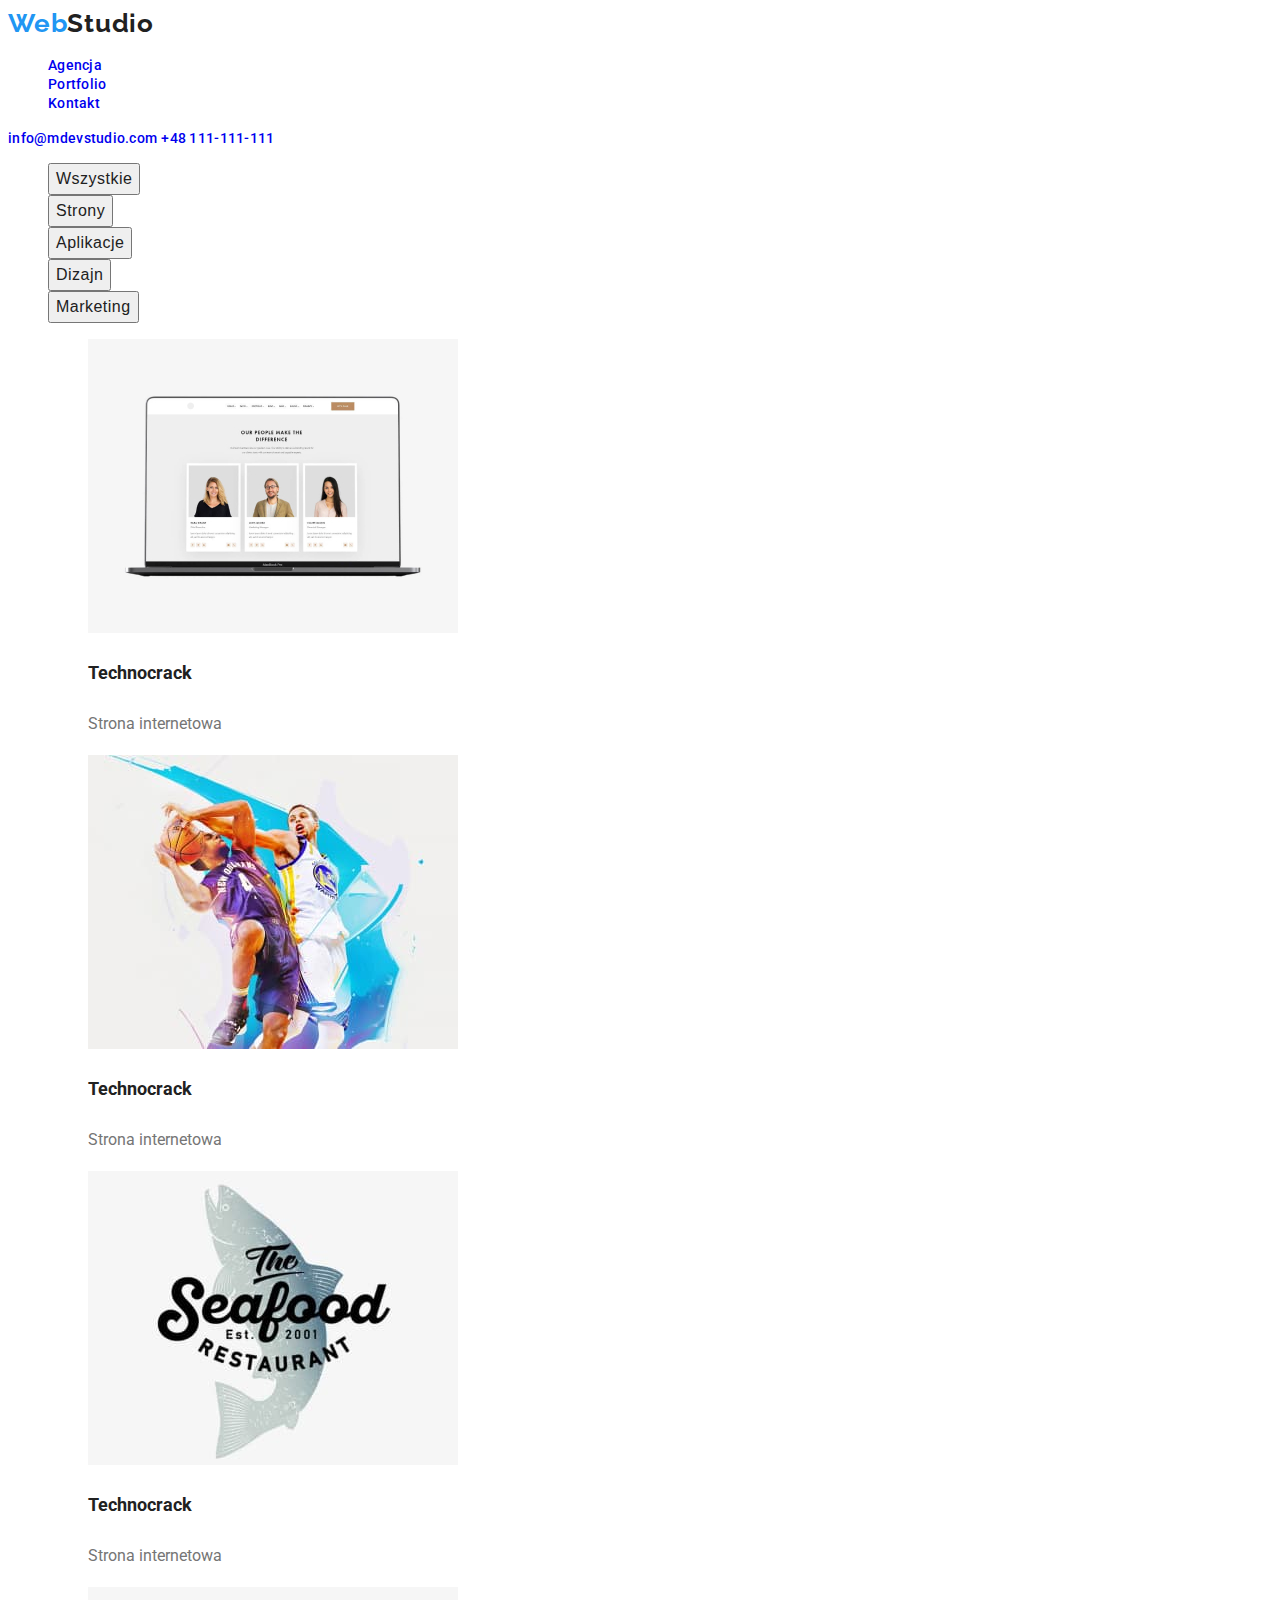
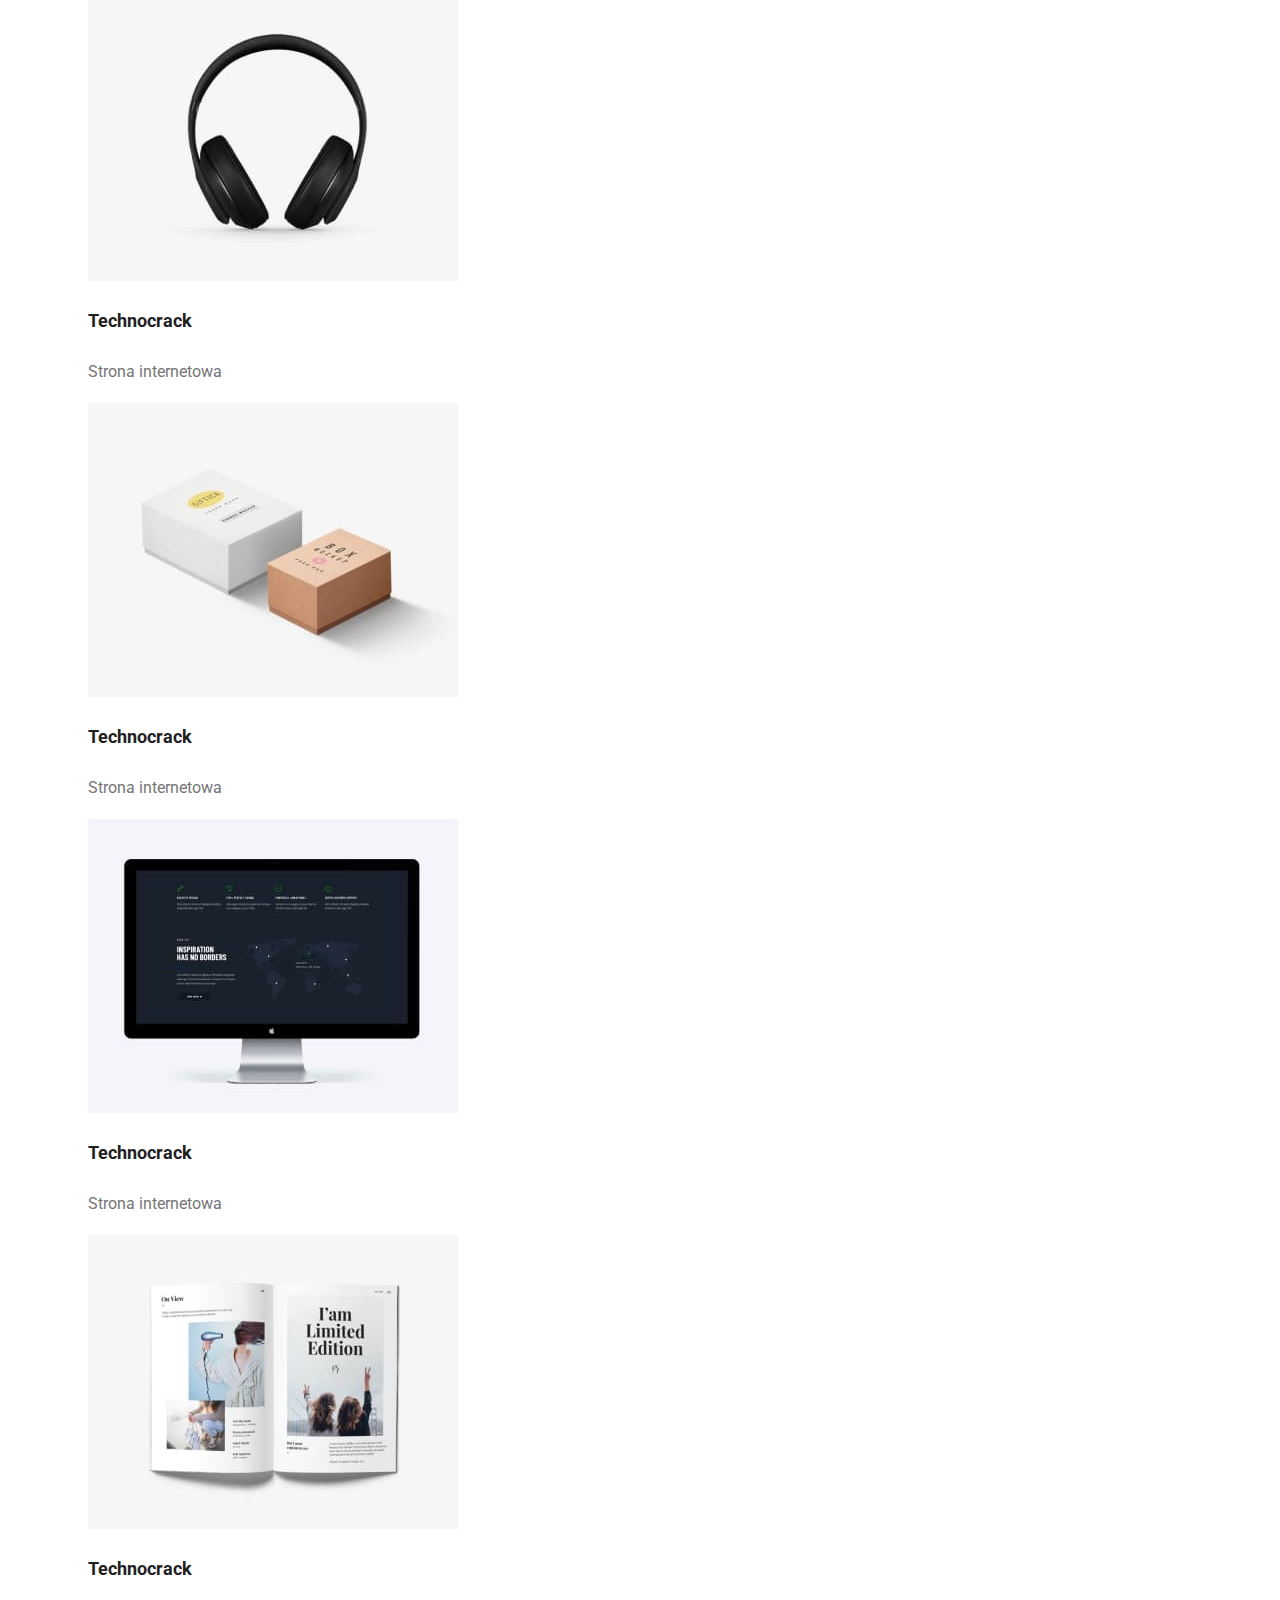
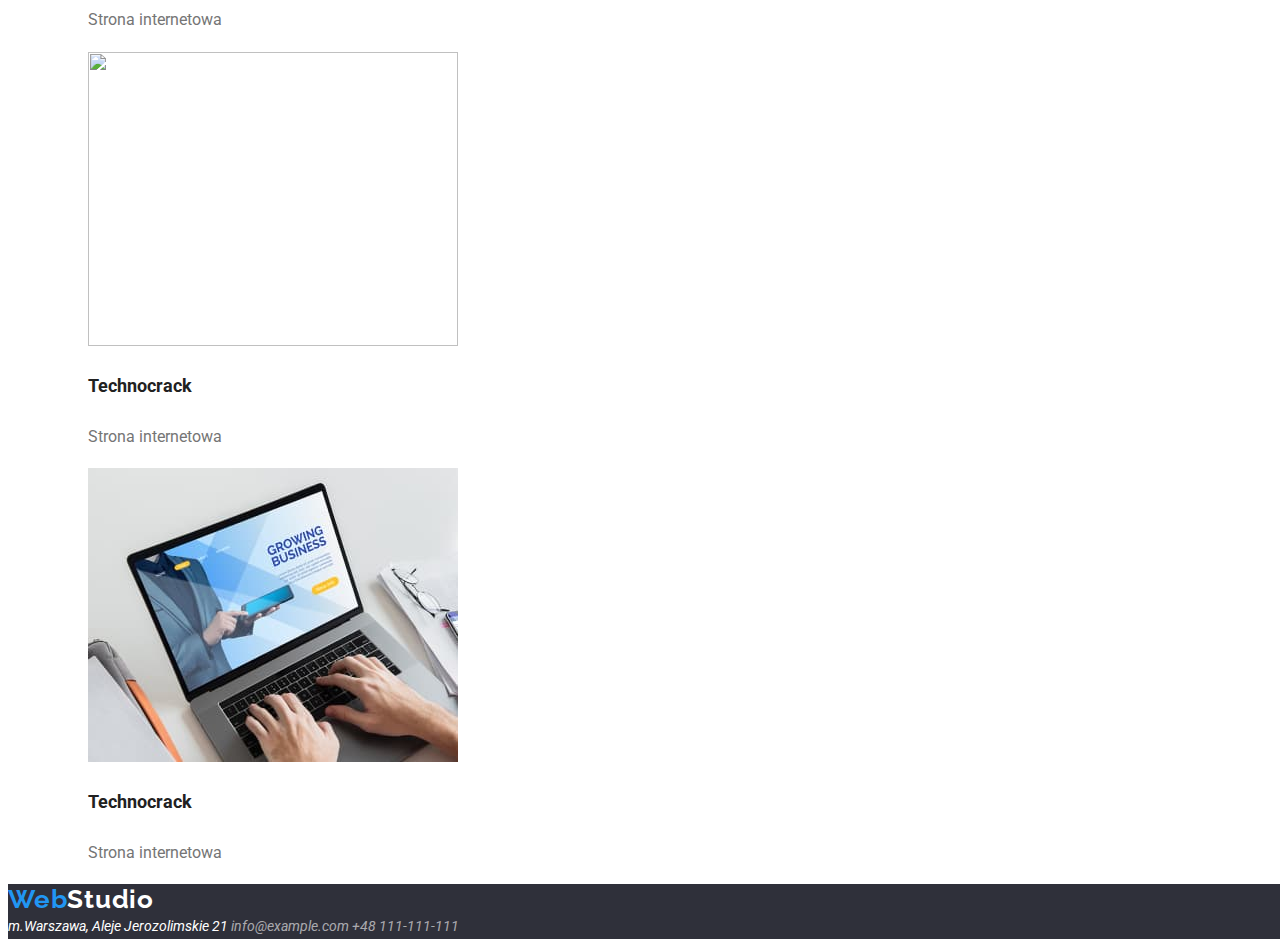
==== portfolio.html @ a4c5a785 "praca domowa #2" ====
<!DOCTYPE html>
<html lang="pl">
  <head>
    <meta charset="utf-8" />
    <link rel="stylesheet" href="./css/style.css" />
    <link rel="preconnect" href="https://fonts.googleapis.com">
    <link rel="preconnect" href="https://fonts.gstatic.com" crossorigin>
    <link href="https://fonts.googleapis.com/css2?family=Raleway:wght@700&family=Roboto:wght@400;500;700;900&display=swap" rel="stylesheet"> 
    <title>WebStudio</title>
  </head>

  <body>
    <header class="header">
        <nav class="navigation">
            <a class="logo" href="/logo">Web<span class="span-logo">Studio</span></a>
                  <ul class="nav-list">
                      <li class="nav-list-item">
                        <a class="nav-list-link" href="./index.html">Agencja</a></li>
                      <li class="nav-list-item">
                        <a class="nav-list-link" href="./portfolio.html">Portfolio</a></li>
                      <li class="nav-list-item">
                        <a class="nav-list-link" href="/contact">Kontakt</a></li>
                  </ul>
              </nav>
              <a class="nav-address" href="mailto:info@devstudio.com">info@mdevstudio.com</a>
              <a class="nav-address" href="tel:+48111111111">+48 111-111-111</a>
      </header>

    <main class="main">
          <ul class="button-list">
              <li>
                  <button class="button" type="button">Wszystkie</button>
              </li>
              <li>
                  <button class="button" type="button">Strony</button>
              </li>
              <li>
                  <button class="button" type="button">Aplikacje</button>
              </li>
              <li>
                <button class="button" type="button">Dizajn</button>
             </li>
             <li>
                <button class="button" type="button">Marketing</button>
             </li>
          </ul>

          <ul class="photo-list">
            <li class="photo-list-item">
                <figure>
                <img src="./images/imgportfolio.jpg" width="370" height="294"/>
                    <figcaption>
                        <p class="overtitle">Technocrack</p>
                        <p class="tile">Strona internetowa</p>
                    </figcaption>
                </figure>
            </li>
            <li>
                <figure>
                <img src="./images/img1portfolio.jpg" width="370" height="294"/>
                    <figcaption>
                        <p class="overtitle">Technocrack</p>
                        <p class="tile">Strona internetowa</p>
                    </figcaption>
                </figure>
            </li>
            <li>
                <figure>
                    <img src="./images/img2portfolio.jpg" width="370" height="294"/>
                    <figcaption>
                        <p class="overtitle">Technocrack</p>
                        <p class="tile">Strona internetowa</p>
                    </figcaption>
                </figure>
            </li>
            <li>
                <figure>
                    <img src="./images/img3portfolio.jpg" width="370" height="294"/>
                    <figcaption>
                        <p class="overtitle">Technocrack</p>
                        <p class="tile">Strona internetowa</p>
                    </figcaption>
                </figure>
            </li>
            <li>
                <figure>
                    <img src="./images/img4portfolio.jpg" width="370" height="294"/>
                    <figcaption>
                        <p class="overtitle">Technocrack</p>
                        <p class="tile">Strona internetowa</p>
                    </figcaption>
                </figure>
            </li>
            <li>
                <figure>
                    <img src="./images/img5portfolio.jpg" width="370" height="294"/>
                    <figcaption>
                        <p class="overtitle">Technocrack</p>
                        <p class="tile">Strona internetowa</p>
                    </figcaption>
                </figure>
            </li>
            <li>
                <figure>
                    <img src="./images/img6portfolio.jpg" width="370" height="294"/>
                    <figcaption>
                        <p class="overtitle">Technocrack</p>
                        <p class="tile">Strona internetowa</p>
                    </figcaption>
                </figure>
            </li>
            <li>
                <figure>
                    <img src="./images/img7portfolio.jpg" width="370" height="294"/>
                    <figcaption>
                        <p class="overtitle">Technocrack</p>
                        <p class="tile">Strona internetowa</p>
                    </figcaption>
                </figure>
            </li>
            <li>
                <figure>
                    <img src="./images/img8portfolio.jpg" width="370" height="294"/>
                    <figcaption>
                        <p class="overtitle">Technocrack</p>
                        <p class="tile">Strona internetowa</p>
                    </figcaption>
                </figure>
            </li>
        </ul>
    </main>

    <footer class="footer">
        <a class="logo" href="/logo">Web<span class="footer-logo">Studio</span></a>
        <address class="address">
            m.Warszawa, Aleje Jerozolimskie 21
            <a class="foot-link" href="mailto:info@example.com">info@example.com</a>
            <a class="foot-link" href="tel:+48111111111">+48 111-111-111</a>
        </address>
    </footer>
  </body>
</html>
---- css/style.css ----
:root {
    --main-font: 'Roboto', sans-serif;
    --secondary-font: 'Raleway', sans-serif;
    --main-color: #757575;
    --secondary-color: #2196f3;
}
body {
    font-family: var(--main-font);
    color: var(--main-color)
}

/*==== COMPONENTS ====*/
.button:hover, .button:focus, .main-button:hover, .main-button:focus {
    background-color: var(--secondary-color);
    color: white;
    cursor: pointer;
}

.span-logo {
    color: #212121;
}

.footer-logo {
    color: #fff;
}
/*==== HEADER ====*/

.logo {
    font-family: var(--secondary-font);
    font-size: 26px;
    line-height: 1.192;
    font-weight: 700;
    letter-spacing: 0.03em;
    text-decoration: none;
    color: var(--secondary-color);
}

.nav-list-link, .nav-address {
    font-weight: 500;
    font-size: 14px;
    line-height: 1.142;
    letter-spacing: 0.02em;
    text-decoration: none;
}

.nav-list-link:hover, .nav-list-link:focus, .nav-address:hover,
.nav-address:focus {
    color: var(--secondary-color);
}

.nav-addres {
    font-style: normal;
}

.button {
   
    font-weight: 500;
    font-size: 16px;
    line-height: 1.625;
    letter-spacing: 0.03em;
    color: #212121;
}

/*==== MAIN ====*/

.main-button {
    color: white;
    background-color: var(--secondary-color);
    width: 200px;
    height: 50px;
}


.main-header {
    font-weight: 900;
    font-size: 44px;
    line-height: 1.363;
    letter-spacing: 0.06em;
    text-transform: uppercase;
    /* color: #FFFFFF; */
}

.heading {
    color: #212121;
    text-transform: uppercase;
    font-weight: 700;
    font-size: 14px;
    line-height: 1.142;
    letter-spacing: 0.03em;
}

.section-header {
    color: #212121;
    font-weight: 700;
    font-size: 36px;
    line-height: 1.142;
    letter-spacing: 0.03em;
}


.lorem-list, .works-list, .team-list, .button-list, .nav-list, .photo-list {
    list-style-type: none;
}

.name {
    font-weight: 500;
    font-size: 16px;
    line-height: 118%;
    letter-spacing: 0.48px;
    color: #212121;
}

.overtitle {
    color: #212121;
    font-weight: 700;
    font-size: 18px;
    line-height: 200%;
}

.tile {
    font-size: 16px;
    line-height: 188%;
}

.footer {
    width: 1600px;
    height: 252;
    background-color: #2f303a;
}

.address, .foot-link {
    font-size: 14px;
    line-height: 1.714;
    color: #ffffff;
}

.foot-link {
    text-decoration: none;
    color: rgba(255, 255, 255, 0.6);
}

.foot-link:hover, .foot-link:focus {
    color: var(--secondary-color);
}
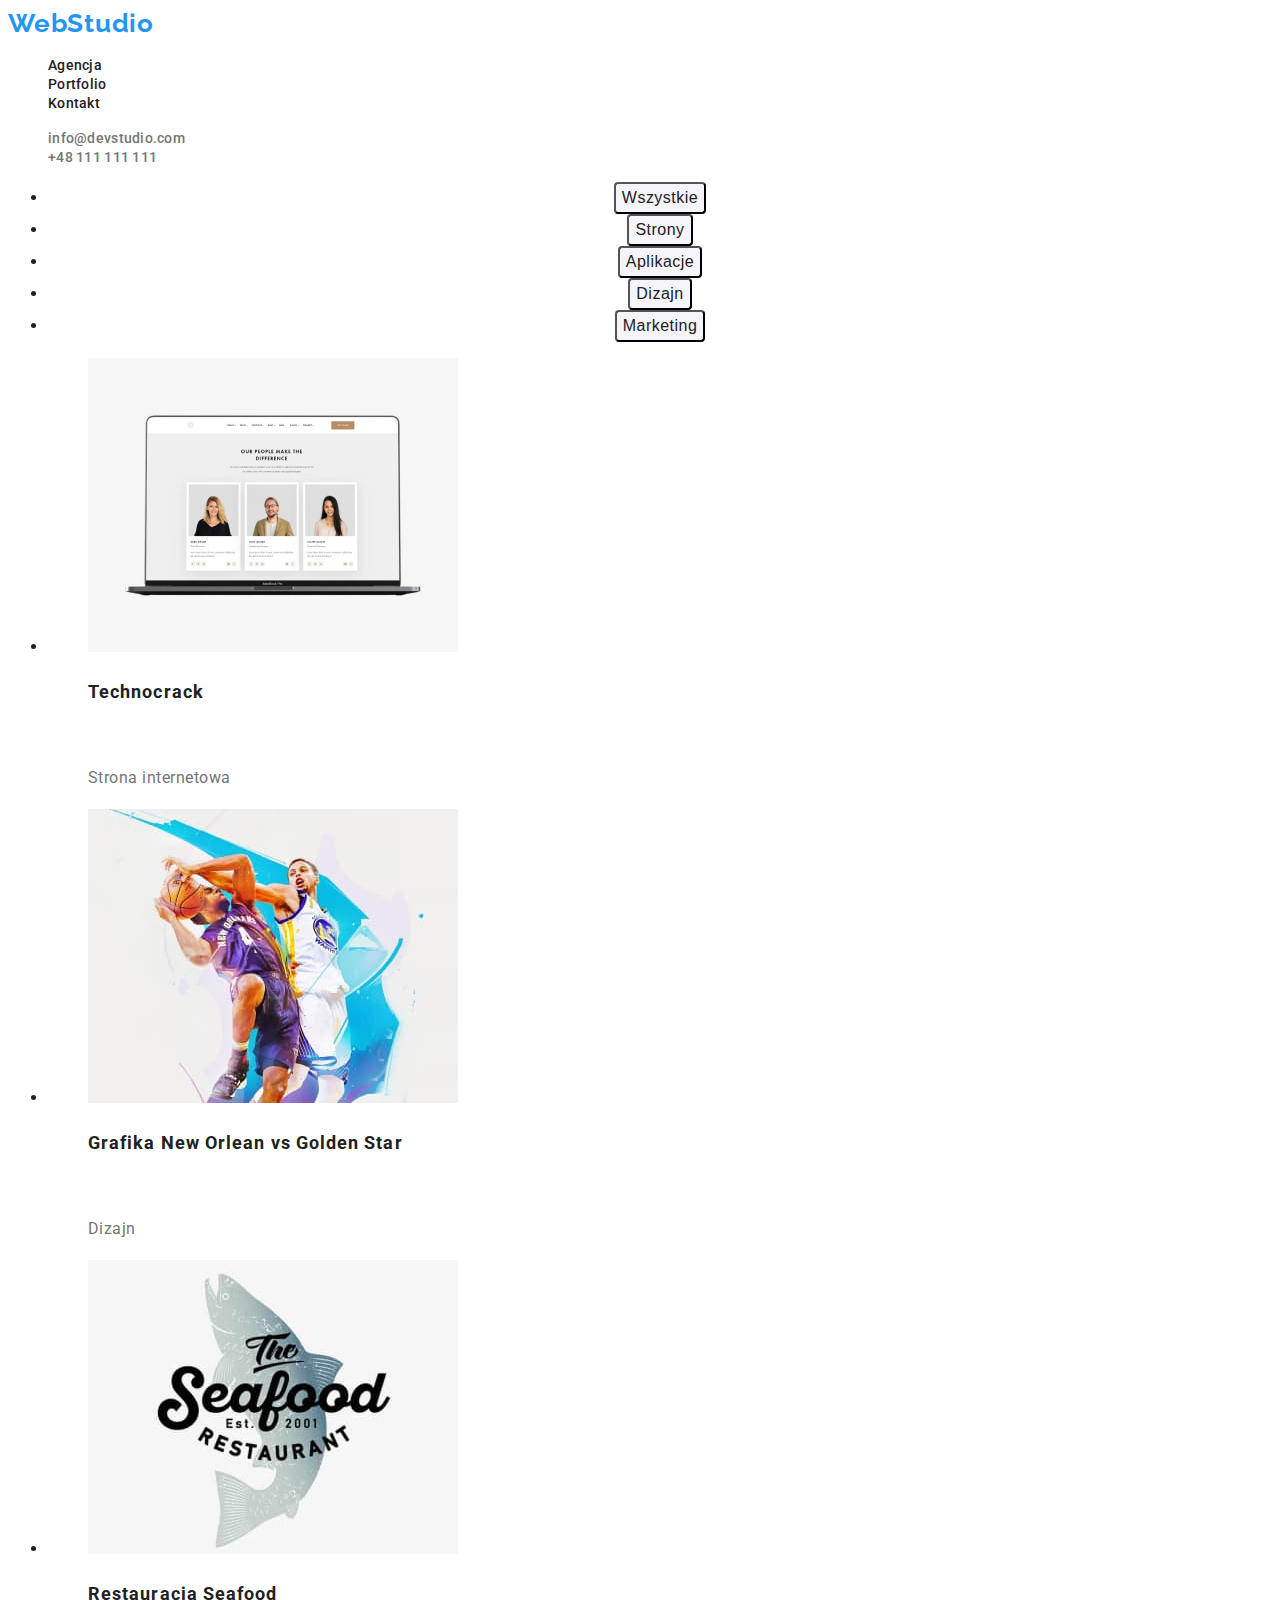
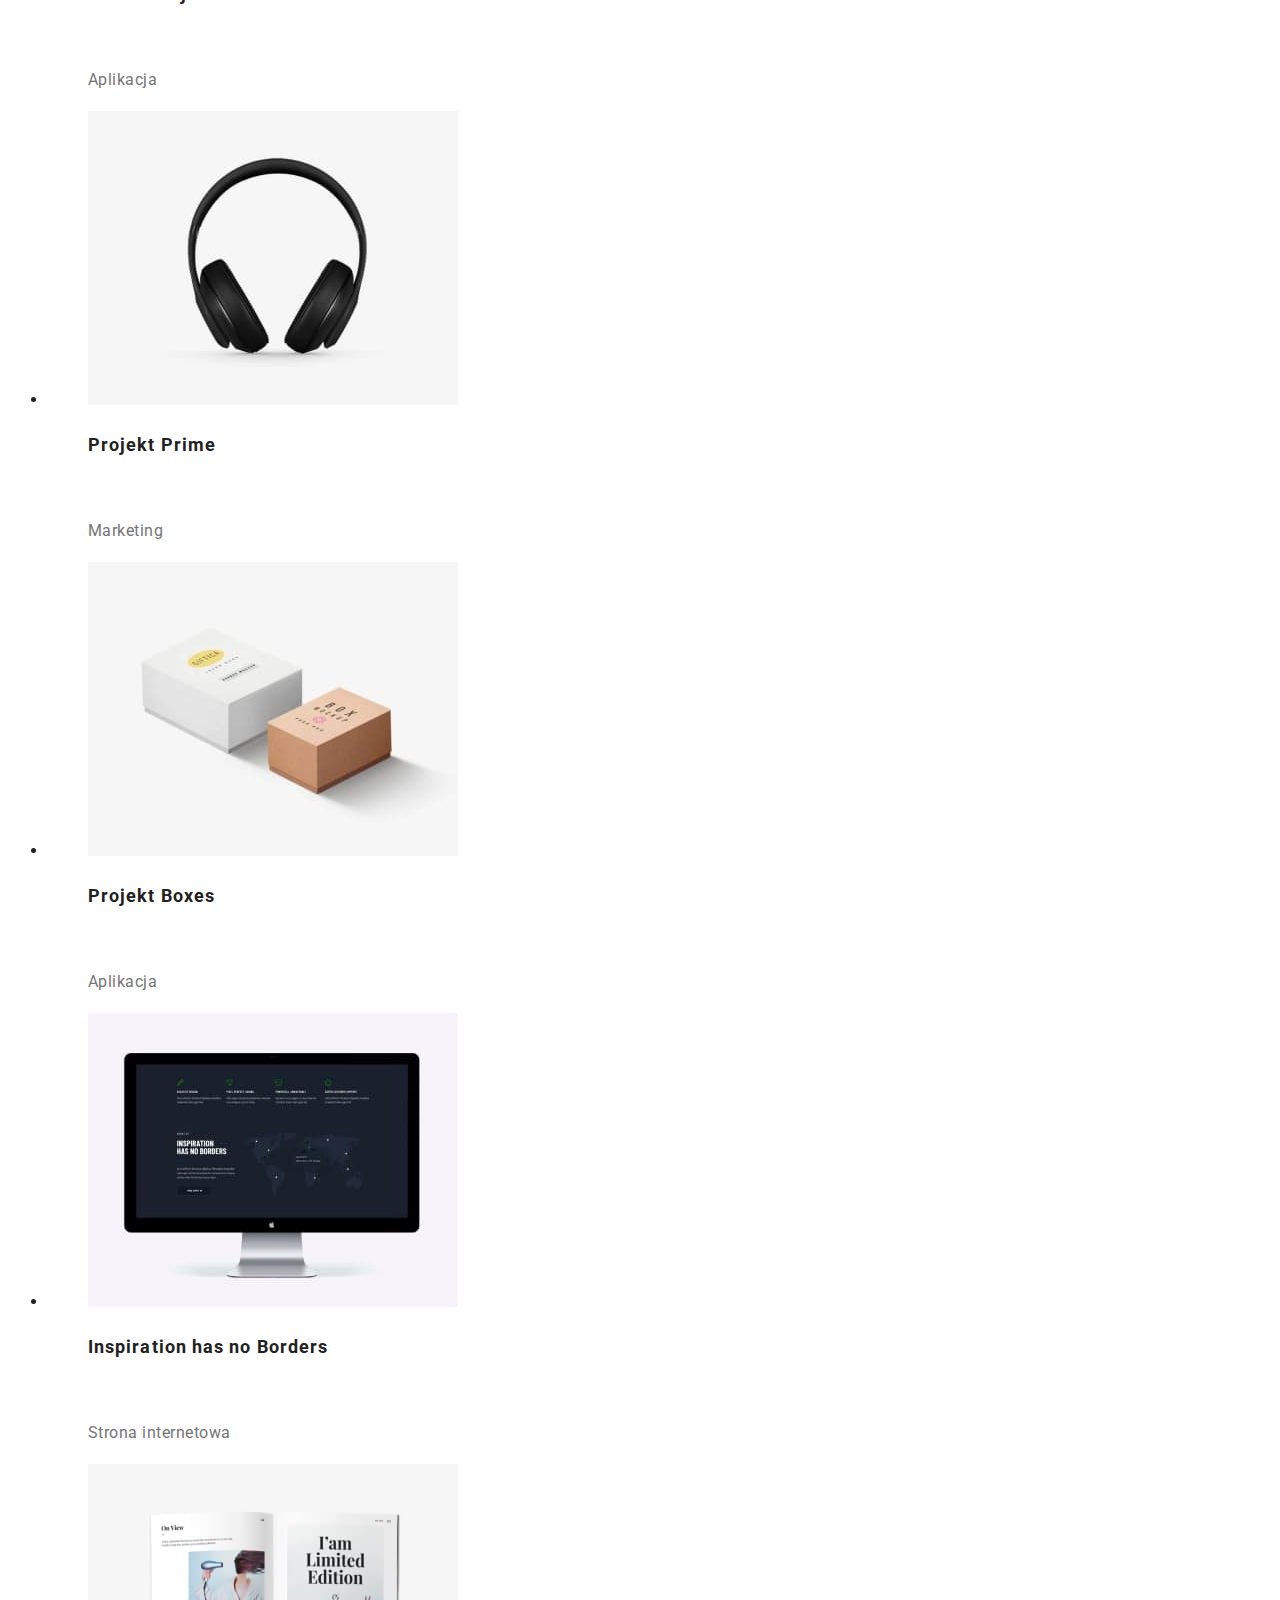
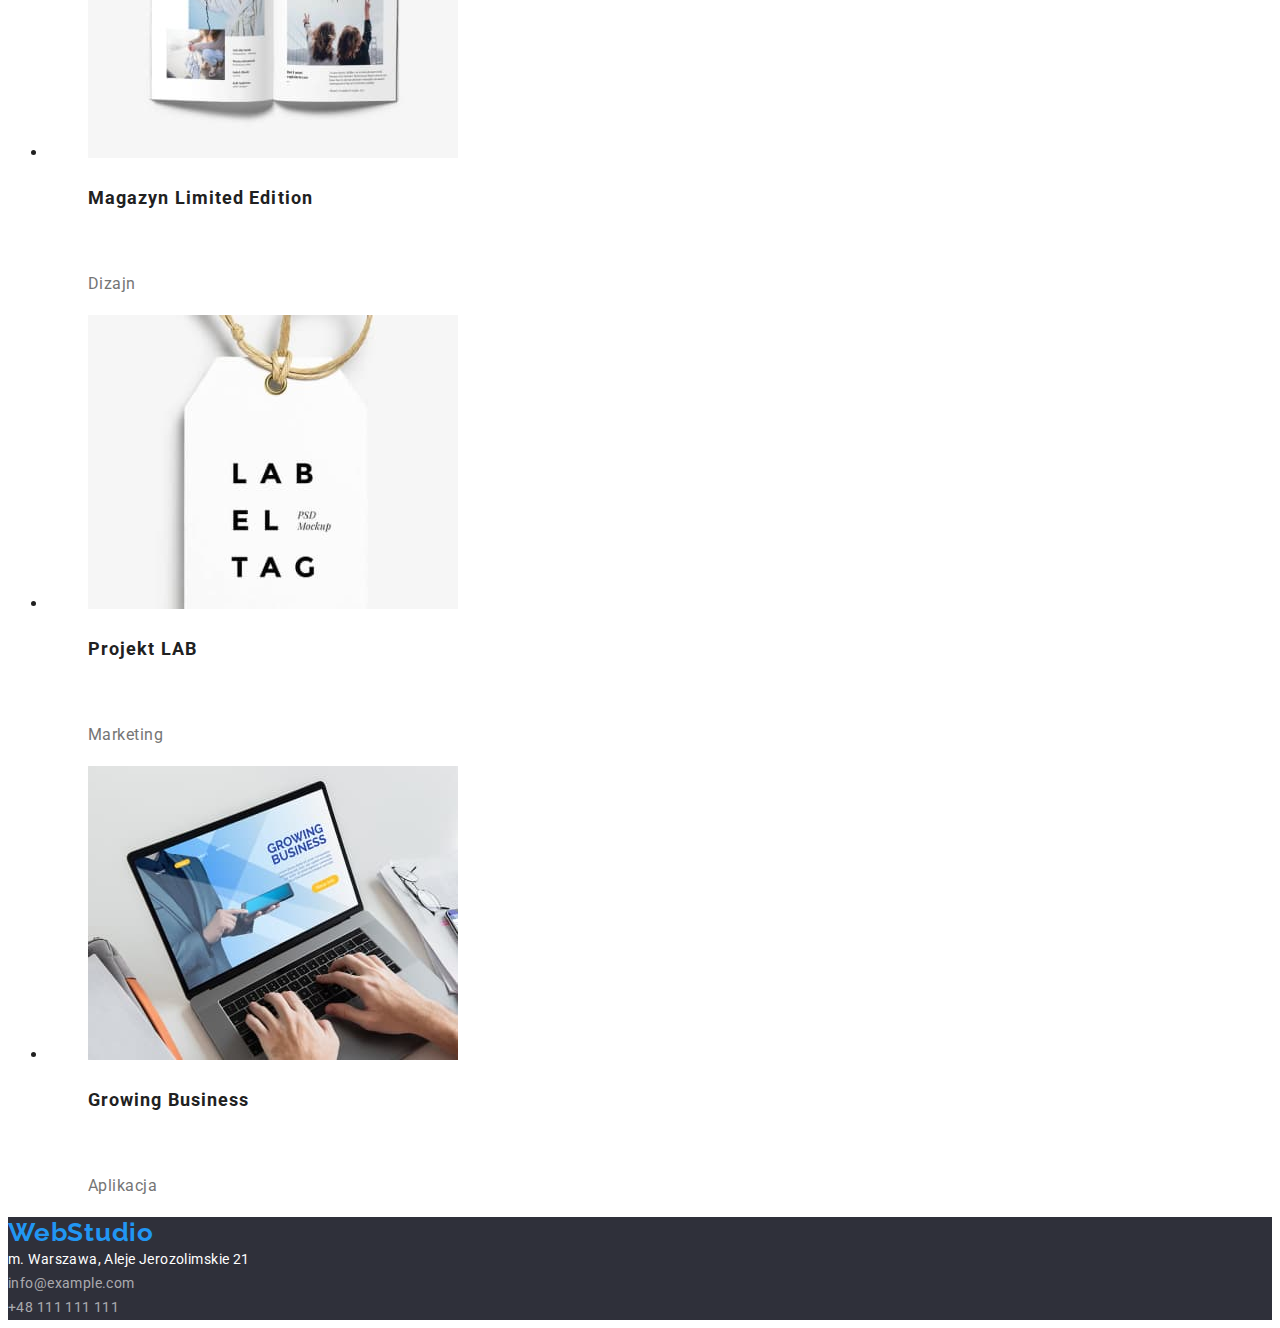
==== commit 94a06c76: "korekta" ====
--- a/portfolio.html
+++ b/portfolio.html
@@ -1,141 +1,141 @@
 <!DOCTYPE html>
-<html lang="pl">
+<html lang="en">
   <head>
-    <meta charset="utf-8" />
-    <link rel="stylesheet" href="./css/style.css" />
+    <meta charset="UTF-8" />
+    <meta name="description" content="Portfolio"/>
+    <link rel="stylesheet" href="./css/style.css"/>
     <link rel="preconnect" href="https://fonts.googleapis.com">
     <link rel="preconnect" href="https://fonts.gstatic.com" crossorigin>
-    <link href="https://fonts.googleapis.com/css2?family=Raleway:wght@700&family=Roboto:wght@400;500;700;900&display=swap" rel="stylesheet"> 
+    <link href="https://fonts.googleapis.com/css2?family=Raleway:wght@700&family=Roboto:wght@400;500;700;900&display=swap"
+          rel="stylesheet">
     <title>WebStudio</title>
   </head>
 
   <body>
     <header class="header">
+        <a class="logo" href="index.html">WebStudio</a>
         <nav class="navigation">
-            <a class="logo" href="/logo">Web<span class="span-logo">Studio</span></a>
-                  <ul class="nav-list">
-                      <li class="nav-list-item">
-                        <a class="nav-list-link" href="./index.html">Agencja</a></li>
-                      <li class="nav-list-item">
-                        <a class="nav-list-link" href="./portfolio.html">Portfolio</a></li>
-                      <li class="nav-list-item">
-                        <a class="nav-list-link" href="/contact">Kontakt</a></li>
-                  </ul>
-              </nav>
-              <a class="nav-address" href="mailto:info@devstudio.com">info@mdevstudio.com</a>
-              <a class="nav-address" href="tel:+48111111111">+48 111-111-111</a>
-      </header>
+            <ul class="navigation-list">
+                <li class="navigation-list-item"><a class="navigation-list-link" href="#">Agencja</a></li>
+                <li class="navigation-list-item"><a class="navigation-list-link" href="./portfolio.html">Portfolio</a></li>
+                <li class="navigation-list-item"><a class="navigation-list-link" href="#">Kontakt</a></li>
+            </ul>
+        </nav>
 
-    <main class="main">
-          <ul class="button-list">
-              <li>
-                  <button class="button" type="button">Wszystkie</button>
-              </li>
-              <li>
-                  <button class="button" type="button">Strony</button>
-              </li>
-              <li>
-                  <button class="button" type="button">Aplikacje</button>
-              </li>
-              <li>
-                <button class="button" type="button">Dizajn</button>
-             </li>
-             <li>
-                <button class="button" type="button">Marketing</button>
-             </li>
-          </ul>
+        <ul class="address-list">
+            <li><a class="address-list-link" href="mailto:info@devstudio.com">info@devstudio.com</a></li>
+            <li><a class="address-list-link" href="tel:+48111111111">+48 111 111 111</a></li>
+        </ul>
+    </header>
 
-          <ul class="photo-list">
-            <li class="photo-list-item">
-                <figure>
-                <img src="./images/imgportfolio.jpg" width="370" height="294"/>
-                    <figcaption>
-                        <p class="overtitle">Technocrack</p>
-                        <p class="tile">Strona internetowa</p>
-                    </figcaption>
-                </figure>
-            </li>
-            <li>
-                <figure>
-                <img src="./images/img1portfolio.jpg" width="370" height="294"/>
-                    <figcaption>
-                        <p class="overtitle">Technocrack</p>
-                        <p class="tile">Strona internetowa</p>
-                    </figcaption>
-                </figure>
-            </li>
-            <li>
-                <figure>
-                    <img src="./images/img2portfolio.jpg" width="370" height="294"/>
-                    <figcaption>
-                        <p class="overtitle">Technocrack</p>
-                        <p class="tile">Strona internetowa</p>
-                    </figcaption>
-                </figure>
-            </li>
-            <li>
-                <figure>
-                    <img src="./images/img3portfolio.jpg" width="370" height="294"/>
-                    <figcaption>
-                        <p class="overtitle">Technocrack</p>
-                        <p class="tile">Strona internetowa</p>
-                    </figcaption>
-                </figure>
-            </li>
-            <li>
-                <figure>
-                    <img src="./images/img4portfolio.jpg" width="370" height="294"/>
-                    <figcaption>
-                        <p class="overtitle">Technocrack</p>
-                        <p class="tile">Strona internetowa</p>
-                    </figcaption>
-                </figure>
-            </li>
-            <li>
-                <figure>
-                    <img src="./images/img5portfolio.jpg" width="370" height="294"/>
-                    <figcaption>
-                        <p class="overtitle">Technocrack</p>
-                        <p class="tile">Strona internetowa</p>
-                    </figcaption>
-                </figure>
-            </li>
-            <li>
-                <figure>
-                    <img src="./images/img6portfolio.jpg" width="370" height="294"/>
-                    <figcaption>
-                        <p class="overtitle">Technocrack</p>
-                        <p class="tile">Strona internetowa</p>
-                    </figcaption>
-                </figure>
-            </li>
-            <li>
-                <figure>
-                    <img src="./images/img7portfolio.jpg" width="370" height="294"/>
-                    <figcaption>
-                        <p class="overtitle">Technocrack</p>
-                        <p class="tile">Strona internetowa</p>
-                    </figcaption>
-                </figure>
-            </li>
-            <li>
-                <figure>
-                    <img src="./images/img8portfolio.jpg" width="370" height="294"/>
-                    <figcaption>
-                        <p class="overtitle">Technocrack</p>
-                        <p class="tile">Strona internetowa</p>
-                    </figcaption>
-                </figure>
-            </li>
-        </ul>
+    <main>
+      <ul class="menu">
+        <li class="menu-item"><button class="menu-button" type="button">Wszystkie</button></li>
+        <li class="menu-item"><button class="menu-button" type="button">Strony</button></li>
+        <li class="menu-item"><button class="menu-button" type="button">Aplikacje</button></li>
+        <li class="menu-item"><button class="menu-button" type="button">Dizajn</button></li>
+        <li class="menu-item"><button class="menu-button" type="button">Marketing</button></li>
+      </ul>
+       
+      <ul class="portfolio">
+        <li>
+          <figure>
+            <img src="./images/imgportfolio.jpg" alt="Technocrack" width="370" height="294" />
+            <figcaption>
+                <p class="portfolio-title">Technocrack</p><br>
+                <p class="portfolio-description">Strona internetowa</p>
+            </figcaption>
+          </figure>
+        </li>
+
+        <li>
+            <figure>
+            <img src="./images/img1portfolio.jpg" alt="Grafika New Orlean vs Golden Star" width="370" height="294" />
+              <figcaption>
+                <p class="portfolio-title">Grafika New Orlean vs Golden Star</p><br>
+                <p class="portfolio-description">Dizajn</p>
+              </figcaption>
+            </figure>
+        </li>
+
+        <li>
+            <figure>
+            <img src="./images/img2portfolio.jpg" alt="Restauracja Seafood" width="370" height="294" />
+                <figcaption>
+                    <p class="portfolio-title">Restauracja Seafood</p><br>
+                    <p class="portfolio-description">Aplikacja</p>
+              </figcaption>
+            </figure>
+        </li>
+
+        <li>
+            <figure>
+            <img src="./images/img3portfolio.jpg" alt="Projekt Prime" width="370" height="294" />
+                <figcaption>
+                    <p class="portfolio-title">Projekt Prime</p><br>
+                    <p class="portfolio-description">Marketing</p>
+                </figcaption>
+            </figure>
+        </li>
+
+        <li>
+            <figure>
+                <img src="./images/img4portfolio.jpg" alt="Projekt Boxes" width="370" height="294" />
+                <figcaption>
+                    <p class="portfolio-title">Projekt Boxes</p><br>
+                    <p class="portfolio-description">Aplikacja</p>
+                </figcaption>
+            </figure>
+        </li>
+
+        <li>
+            <figure>
+                <img src="./images/img5portfolio.jpg" alt="Inspiration has no Borders" width="370" height="294" />
+                <figcaption>
+                    <p class="portfolio-title">Inspiration has no Borders</p><br>
+                    <p class="portfolio-description">Strona internetowa</p>
+                </figcaption>
+            </figure>
+        </li>
+
+        <li>
+            <figure>
+                <img src="./images/img6portfolio.jpg" alt="Magazyn Limited Edition" width="370" height="294" />
+                <figcaption>
+                    <p class="portfolio-title">Magazyn Limited Edition</p><br>
+                    <p class="portfolio-description">Dizajn</p>
+                </figcaption>
+            </figure>
+        </li>
+
+        <li>
+            <figure>
+                <img src="./images/img7portfolio.jpg" alt="Projekt LAB" width="370" height="294" />
+                <figcaption>
+                    <p class="portfolio-title">Projekt LAB</p><br>
+                    <p class="portfolio-description">Marketing</p>
+                </figcaption>
+            </figure>
+        </li>
+
+        <li>
+            <figure>
+                <img src="./images/img8portfolio.jpg" alt="Growing Business" width="370" height="294" />
+                <figcaption>
+                    <p class="portfolio-title">Growing Business</p><br>
+                    <p class="portfolio-description">Aplikacja</p>
+                </figcaption>
+            </figure>
+        </li>         
+      </ul>
     </main>
 
     <footer class="footer">
-        <a class="logo" href="/logo">Web<span class="footer-logo">Studio</span></a>
-        <address class="address">
-            m.Warszawa, Aleje Jerozolimskie 21
-            <a class="foot-link" href="mailto:info@example.com">info@example.com</a>
-            <a class="foot-link" href="tel:+48111111111">+48 111-111-111</a>
+        <a class="logo" href="./index.html">WebStudio</a>
+        <address class="footer-address">
+            m. Warszawa, Aleje Jerozolimskie 21<br>
+            <a class="footer-address-link" href="mailto:info@example.com">info@example.com</a><br>
+            <a class="footer-address-link" href="tel:+48111111111">+48 111 111 111</a>
         </address>
     </footer>
   </body>
--- a/css/style.css
+++ b/css/style.css
@@ -1,144 +1,210 @@
 :root {
-    --main-font: 'Roboto', sans-serif;
-    --secondary-font: 'Raleway', sans-serif;
-    --main-color: #757575;
+    --main-font: "Roboto", sans-serif;
+    --secondary-font: "Raleway", sans-serif;
+    --main-color: #212121;
     --secondary-color: #2196f3;
-}
-body {
+  }
+  
+  body {
     font-family: var(--main-font);
-    color: var(--main-color)
-}
-
-/*==== COMPONENTS ====*/
-.button:hover, .button:focus, .main-button:hover, .main-button:focus {
-    background-color: var(--secondary-color);
-    color: white;
-    cursor: pointer;
-}
-
-.span-logo {
-    color: #212121;
-}
-
-.footer-logo {
-    color: #fff;
-}
-/*==== HEADER ====*/
-
-.logo {
+    color: var(--main-color);
+  }
+  
+/*HEADER*/
+
+  .logo {
     font-family: var(--secondary-font);
+    font-weight: 700;
     font-size: 26px;
     line-height: 1.192;
-    font-weight: 700;
     letter-spacing: 0.03em;
     text-decoration: none;
     color: var(--secondary-color);
-}
-
-.nav-list-link, .nav-address {
+  }
+  
+  .navigation-list,
+  .address-list {
+    list-style: none;
+  }
+  
+  .navigation-list-link {
     font-weight: 500;
     font-size: 14px;
     line-height: 1.142;
     letter-spacing: 0.02em;
     text-decoration: none;
-}
-
-.nav-list-link:hover, .nav-list-link:focus, .nav-address:hover,
-.nav-address:focus {
+    color: var(--main-color);
+  }
+  
+  .address-list-link {
+    font-weight: 500;
+    font-size: 14px;
+    line-height: 1.142;
+    letter-spacing: 0.02em;
+    text-decoration: none;
+    color: #757575;
+  }
+  
+  .navigation-list-link:hover,
+  .navigation-list-link:focus,
+  .address-list-link:hover,
+  .address-list-link:focus {
     color: var(--secondary-color);
-}
-
-.nav-addres {
-    font-style: normal;
-}
-
-.button {
-   
-    font-weight: 500;
-    font-size: 16px;
-    line-height: 1.625;
-    letter-spacing: 0.03em;
-    color: #212121;
-}
-
-/*==== MAIN ====*/
-
-.main-button {
-    color: white;
-    background-color: var(--secondary-color);
-    width: 200px;
-    height: 50px;
-}
-
-
-.main-header {
+  }
+  
+/*MAIN*/
+
+  .background {
+    background-color: #2f303a;
+  }
+  
+  .background-header {
     font-weight: 900;
     font-size: 44px;
     line-height: 1.363;
+    text-align: center;
     letter-spacing: 0.06em;
     text-transform: uppercase;
-    /* color: #FFFFFF; */
-}
-
-.heading {
-    color: #212121;
+    color: #ffffff;
+  }
+  
+  .background-button {
+    font-weight: 700;
+    font-size: 16px;
+    line-height: 1.875;
+    display: flex;
+    align-items: center;
+    text-align: center;
+    letter-spacing: 0.06em;
+    color: white;
+    background-color: var(--secondary-color);
+  }
+  
+  .background-button:hover,
+  .background-button:focus {
+    background-color: #2196f3;
+    color: #ffffff;
+    box-shadow: 0px 3px 1px rgba(0, 0, 0, 0.1), 0px 1px 2px rgba(0, 0, 0, 0.08),
+      0px 2px 2px rgba(0, 0, 0, 0.12);
+    cursor: pointer;
+  }
+  
+/*FEATURES*/
+
+  .features {
+    font-size: 14px;
+    letter-spacing: 0.03em;
+  }
+  
+  .features-title {
+    font-weight: 700;
+    line-height: 1.142;
     text-transform: uppercase;
-    font-weight: 700;
-    font-size: 14px;
-    line-height: 1.142;
-    letter-spacing: 0.03em;
-}
-
-.section-header {
-    color: #212121;
+    color: #212121;
+  }
+  
+  .features-description {
+    line-height: 1.714;
+    color: #757575;
+    text-transform: none;
+  }
+  
+/*OFFER&TEAM*/
+
+  .headerh2 {
     font-weight: 700;
     font-size: 36px;
-    line-height: 1.142;
-    letter-spacing: 0.03em;
-}
-
-
-.lorem-list, .works-list, .team-list, .button-list, .nav-list, .photo-list {
-    list-style-type: none;
-}
-
-.name {
-    font-weight: 500;
-    font-size: 16px;
-    line-height: 118%;
-    letter-spacing: 0.48px;
-    color: #212121;
-}
-
-.overtitle {
-    color: #212121;
+    line-height: 1.166;
+    text-align: center;
+    letter-spacing: 0.03em;
+    color: #212121;
+  }
+  
+  .team-name {
+    font-size: 16px;
+    line-height: 1.187;
+    letter-spacing: 0.03em;
+    font-weight: 500;
+    color: #212121;
+  }
+  
+  .team-position {
+    font-size: 16px;
+    line-height: 1.187;
+    letter-spacing: 0.03em;
+    font-weight: 400;
+    color: #757575;
+  }
+  
+/*FOOTER*/
+
+  .footer {
+    background-color: #2f303a;
+  }
+  
+  .footer-address {
+    font-style: normal;
+    font-weight: 400;
+    font-size: 14px;
+    line-height: 1.714;
+    letter-spacing: 0.03em;
+    text-decoration: none;
+    color: #ffffff;
+  }
+  
+  .footer-address-link {
+    color: rgba(255, 255, 255, 0.6);
+    text-decoration: none;
+  }
+  
+  .footer-address-link:hover,
+  .footer-address-link:focus {
+    color: var(--secondary-color);
+  }
+ 
+
+/*PORTFOLIO*/
+
+  .menu-item {
+    font-weight: 500;
+    font-size: 16px;
+    line-height: 1.625;
+    text-align: center;
+    letter-spacing: 0.03em;
+    color: #212121;
+  }
+  
+  .menu-button {
+    font-weight: 500;
+    font-size: 16px;
+    line-height: 1.625;
+    text-align: center;
+    letter-spacing: 0.03em;
+    color: #212121;
+    background-color: #f5f4fa;
+    border-radius: 4px;
+  }
+  
+  .menu-button:hover,
+  .menu-button:focus {
+    background-color: #2196f3;
+    color: #ffffff;
+    box-shadow: 0px 3px 1px rgba(0, 0, 0, 0.1), 0px 1px 2px rgba(0, 0, 0, 0.08),
+      0px 2px 2px rgba(0, 0, 0, 0.12);
+    cursor: pointer;
+  }
+  
+  .portfolio-title {
     font-weight: 700;
     font-size: 18px;
-    line-height: 200%;
-}
-
-.tile {
-    font-size: 16px;
-    line-height: 188%;
-}
-
-.footer {
-    width: 1600px;
-    height: 252;
-    background-color: #2f303a;
-}
-
-.address, .foot-link {
-    font-size: 14px;
-    line-height: 1.714;
-    color: #ffffff;
-}
-
-.foot-link {
-    text-decoration: none;
-    color: rgba(255, 255, 255, 0.6);
-}
-
-.foot-link:hover, .foot-link:focus {
-    color: var(--secondary-color);
-}+    line-height: 2;
+    letter-spacing: 0.06em;
+    color: #212121;
+  }
+  
+  .portfolio-description {
+    font-size: 16px;
+    line-height: 1.875;
+    letter-spacing: 0.03em;
+    color: #757575;
+  }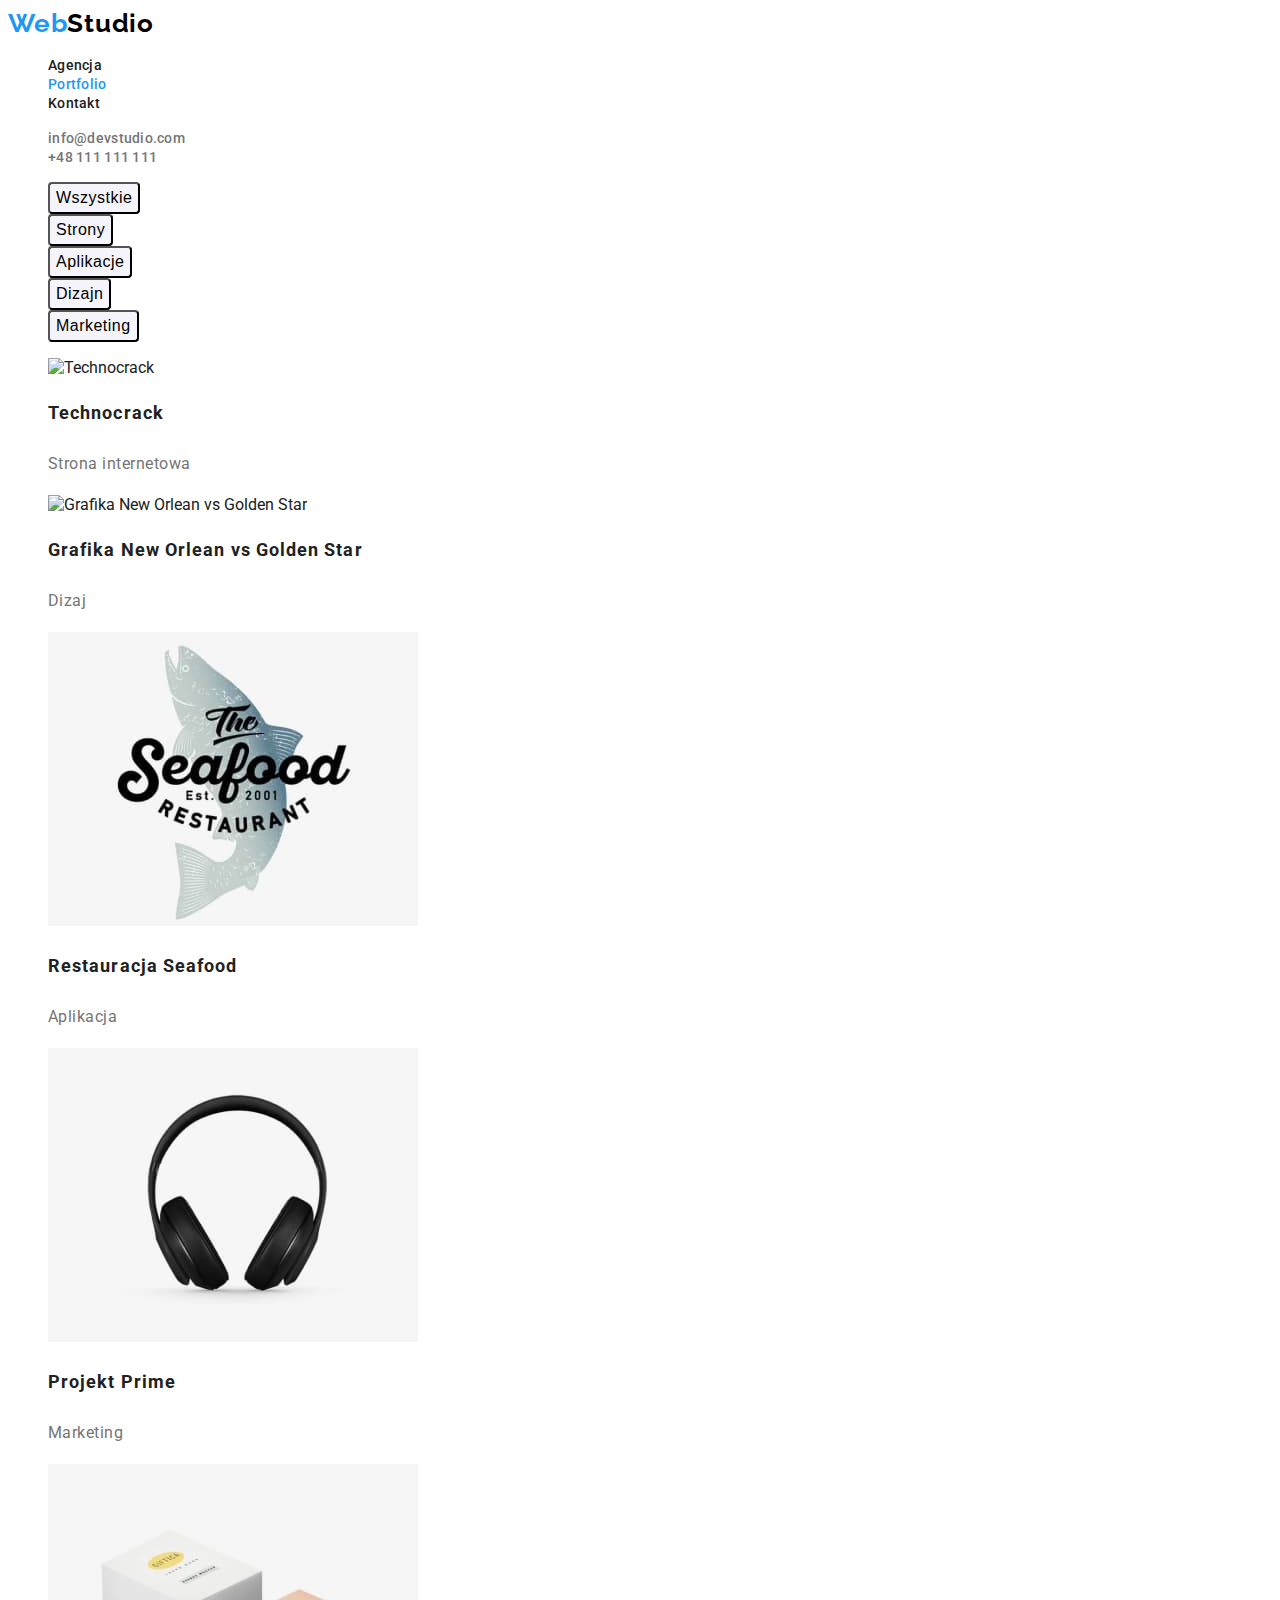
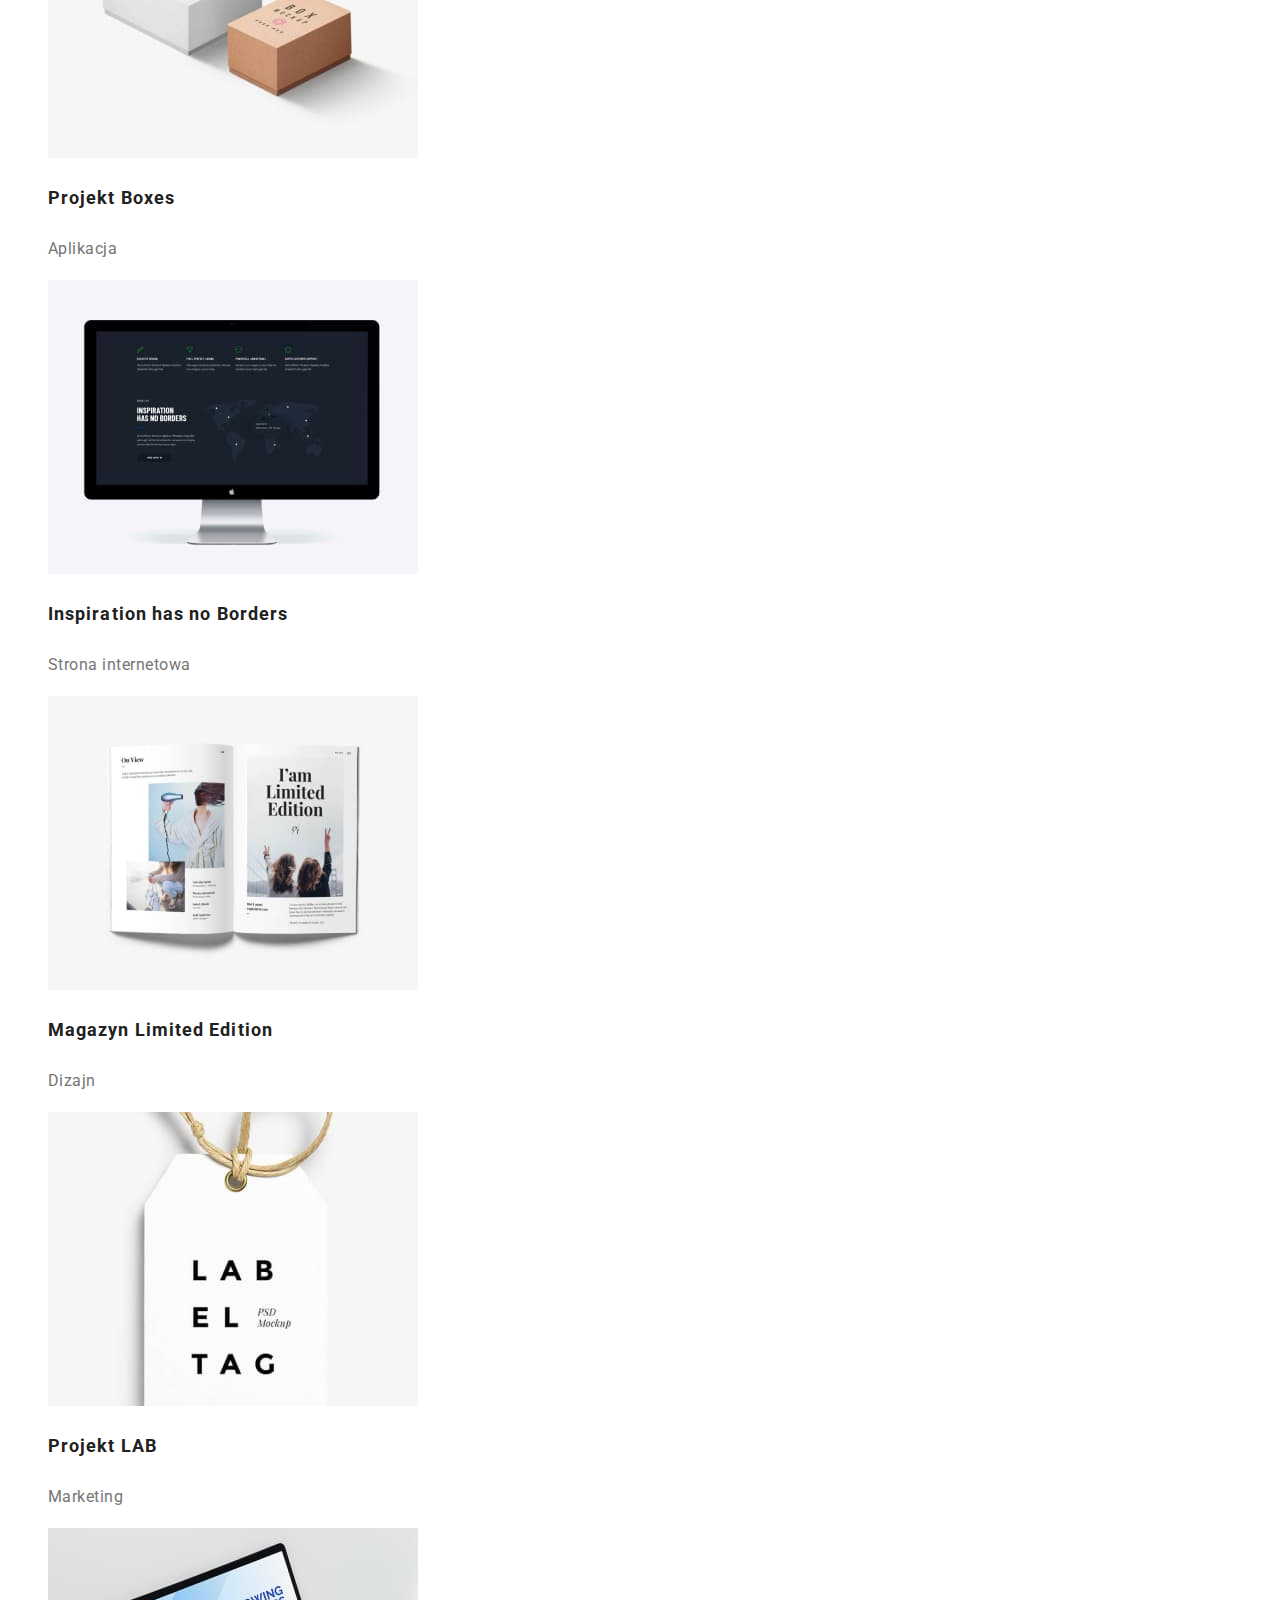
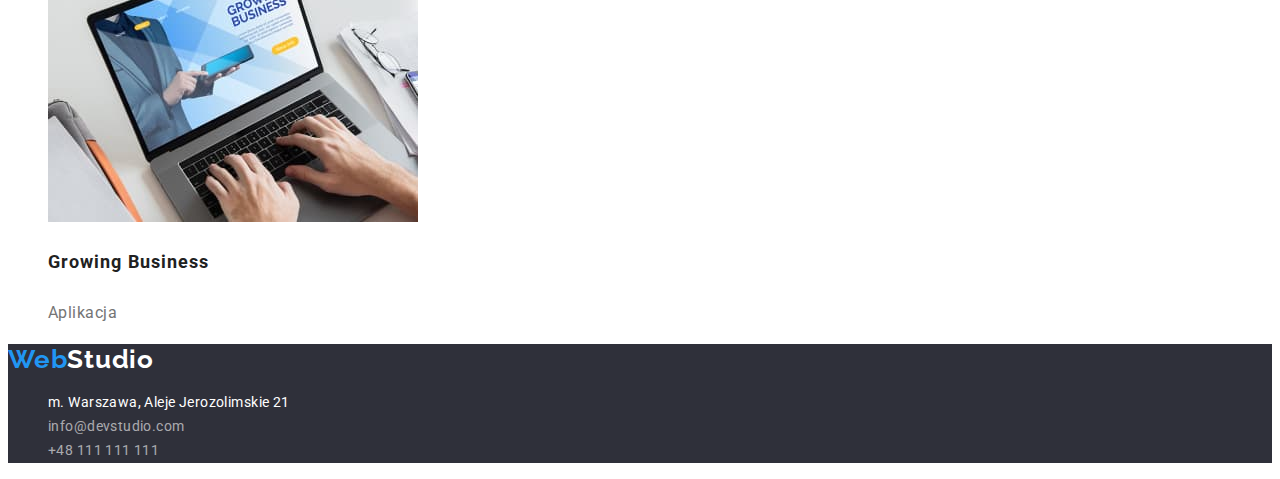
==== commit 294b03e9: "korekta2" ====
--- a/portfolio.html
+++ b/portfolio.html
@@ -1,142 +1,112 @@
 <!DOCTYPE html>
 <html lang="en">
   <head>
-    <meta charset="UTF-8" />
-    <meta name="description" content="Portfolio"/>
-    <link rel="stylesheet" href="./css/style.css"/>
+    <meta charset="UTF-8">
+    <meta http-equiv="X-UA-Compatible" content="IE=edge">
+    <meta name="viewport" content="width=device-width, initial-scale=1.0">
+    <link rel="stylesheet" href="css/style.css">
     <link rel="preconnect" href="https://fonts.googleapis.com">
     <link rel="preconnect" href="https://fonts.gstatic.com" crossorigin>
-    <link href="https://fonts.googleapis.com/css2?family=Raleway:wght@700&family=Roboto:wght@400;500;700;900&display=swap"
-          rel="stylesheet">
-    <title>WebStudio</title>
-  </head>
+    <link
+        href="https://fonts.googleapis.com/css2?family=Raleway:wght@400;700&family=Roboto:wght@400;500;700;900&display=swap"
+        rel="stylesheet">
+    <title>Portfolio</title>
+</head>
 
-  <body>
+<body>
     <header class="header">
-        <a class="logo" href="index.html">WebStudio</a>
+        <a class="logo-header" href="index.html"><span class="logo-header-color-1">Web</span><span class="logo-header-color-2">Studio</span></a>
         <nav class="navigation">
             <ul class="navigation-list">
-                <li class="navigation-list-item"><a class="navigation-list-link" href="#">Agencja</a></li>
-                <li class="navigation-list-item"><a class="navigation-list-link" href="./portfolio.html">Portfolio</a></li>
-                <li class="navigation-list-item"><a class="navigation-list-link" href="#">Kontakt</a></li>
+                <li><a class="navigation-link" href="#">Agencja</a></li>
+                <li><a class="navigation-link active-link" href="portfolio.html">Portfolio</a></li>
+                <li><a class="navigation-link" href="#">Kontakt</a></li>
             </ul>
         </nav>
-
-        <ul class="address-list">
-            <li><a class="address-list-link" href="mailto:info@devstudio.com">info@devstudio.com</a></li>
-            <li><a class="address-list-link" href="tel:+48111111111">+48 111 111 111</a></li>
+        <ul class="contact-list">
+            <li><a class="contact-link" href="mailto:info@devstudio.com">info@devstudio.com</a></li>
+            <li><a class="contact-link" href="tel:48111111111">+48 111 111 111</a></li>
         </ul>
     </header>
 
     <main>
-      <ul class="menu">
-        <li class="menu-item"><button class="menu-button" type="button">Wszystkie</button></li>
-        <li class="menu-item"><button class="menu-button" type="button">Strony</button></li>
-        <li class="menu-item"><button class="menu-button" type="button">Aplikacje</button></li>
-        <li class="menu-item"><button class="menu-button" type="button">Dizajn</button></li>
-        <li class="menu-item"><button class="menu-button" type="button">Marketing</button></li>
-      </ul>
-       
-      <ul class="portfolio">
-        <li>
-          <figure>
-            <img src="./images/imgportfolio.jpg" alt="Technocrack" width="370" height="294" />
-            <figcaption>
-                <p class="portfolio-title">Technocrack</p><br>
-                <p class="portfolio-description">Strona internetowa</p>
-            </figcaption>
-          </figure>
-        </li>
+        <section class="section-categories">
+            <ul class="categories-list">
+                <li class="categories-item"><button class="navi-button" type="button">Wszystkie</button></li>
+                <li class="categories-item"><button class="navi-button" type="button">Strony</button></li>
+                <li class="categories-item"><button class="navi-button" type="button">Aplikacje</button></li>
+                <li class="categories-item"><button class="navi-button" type="button">Dizajn</button></li>
+                <li class="categories-item"><button class="navi-button" type="button">Marketing</button></li>
+            </ul>
+        </section>
 
-        <li>
-            <figure>
-            <img src="./images/img1portfolio.jpg" alt="Grafika New Orlean vs Golden Star" width="370" height="294" />
-              <figcaption>
-                <p class="portfolio-title">Grafika New Orlean vs Golden Star</p><br>
-                <p class="portfolio-description">Dizajn</p>
-              </figcaption>
-            </figure>
-        </li>
-
-        <li>
-            <figure>
-            <img src="./images/img2portfolio.jpg" alt="Restauracja Seafood" width="370" height="294" />
-                <figcaption>
-                    <p class="portfolio-title">Restauracja Seafood</p><br>
-                    <p class="portfolio-description">Aplikacja</p>
-              </figcaption>
-            </figure>
-        </li>
-
-        <li>
-            <figure>
-            <img src="./images/img3portfolio.jpg" alt="Projekt Prime" width="370" height="294" />
-                <figcaption>
-                    <p class="portfolio-title">Projekt Prime</p><br>
-                    <p class="portfolio-description">Marketing</p>
-                </figcaption>
-            </figure>
-        </li>
-
-        <li>
-            <figure>
-                <img src="./images/img4portfolio.jpg" alt="Projekt Boxes" width="370" height="294" />
-                <figcaption>
-                    <p class="portfolio-title">Projekt Boxes</p><br>
-                    <p class="portfolio-description">Aplikacja</p>
-                </figcaption>
-            </figure>
-        </li>
-
-        <li>
-            <figure>
-                <img src="./images/img5portfolio.jpg" alt="Inspiration has no Borders" width="370" height="294" />
-                <figcaption>
-                    <p class="portfolio-title">Inspiration has no Borders</p><br>
-                    <p class="portfolio-description">Strona internetowa</p>
-                </figcaption>
-            </figure>
-        </li>
-
-        <li>
-            <figure>
-                <img src="./images/img6portfolio.jpg" alt="Magazyn Limited Edition" width="370" height="294" />
-                <figcaption>
-                    <p class="portfolio-title">Magazyn Limited Edition</p><br>
-                    <p class="portfolio-description">Dizajn</p>
-                </figcaption>
-            </figure>
-        </li>
-
-        <li>
-            <figure>
-                <img src="./images/img7portfolio.jpg" alt="Projekt LAB" width="370" height="294" />
-                <figcaption>
-                    <p class="portfolio-title">Projekt LAB</p><br>
-                    <p class="portfolio-description">Marketing</p>
-                </figcaption>
-            </figure>
-        </li>
-
-        <li>
-            <figure>
-                <img src="./images/img8portfolio.jpg" alt="Growing Business" width="370" height="294" />
-                <figcaption>
-                    <p class="portfolio-title">Growing Business</p><br>
-                    <p class="portfolio-description">Aplikacja</p>
-                </figcaption>
-            </figure>
-        </li>         
-      </ul>
+        <section class="section-categories-pictures">
+            <ul class="categories-pictures-list">
+                <li class="categories-pictures-item">
+                    <img class="categories-pictures-img" src="./images/imgportfolio.jpg.jpg" alt="Technocrack" width="370" height="294">
+                    <h3 class="categories-pictures-name">Technocrack</h3>
+                    <p class="categories-pictures-p">Strona internetowa</p>
+                </li>
+                <li class="categories-pictures-item">
+                    <img class="categories-pictures-img" src="./images/img1portfolio.jpg.jpg" alt="Grafika New Orlean vs Golden Star" width="370" height="294">
+                    <h3 class="categories-pictures-name">Grafika New Orlean vs Golden Star</h3>
+                    <p class="categories-pictures-p">Dizaj</p>
+                </li>
+                <li class="categories-pictures-item">
+                    <img class="categories-pictures-img" src="./images/img2portfolio.jpg" alt="Restauracja Seafood" width="370" height="294">
+                        <h3 class="categories-pictures-name">Restauracja Seafood</h3>
+                        <p class="categories-pictures-p">Aplikacja</p>
+                </li>
+                <li class="categories-pictures-item">
+                    <img class="categories-pictures-img" src="./images/img3portfolio.jpg" alt="Projekt Prime" width="370" height="294">
+                    <h3 class="categories-pictures-name">Projekt Prime</h3>
+                    <p class="categories-pictures-p">Marketing</p>
+                </li>
+                <li class="categories-pictures-item">
+                    <img class="categories-pictures-img" src="./images/img4portfolio.jpg" alt="Projekt Boxes" width="370" height="294">
+                    <h3 class="categories-pictures-name">Projekt Boxes</h3>
+                    <p class="categories-pictures-p">Aplikacja</p>
+                </li>
+                <li class="categories-pictures-item">
+                    <img class="categories-pictures-img" src="./images/img5portfolio.jpg" alt="Inspiration has no Borders" width="370" height="294">
+                    <h3 class="categories-pictures-name">Inspiration has no Borders</h3>
+                    <p class="categories-pictures-p">Strona internetowa</p>
+                </li>
+                <li class="categories-pictures-item">
+                    <img class="categories-pictures-img" src="./images/img6portfolio.jpg" alt="Magazyn Limited Edition" width="370" height="294">
+                    <h3 class="categories-pictures-name">Magazyn Limited Edition</h3>
+                    <p class="categories-pictures-p">Dizajn</p>
+                </li>
+                <li class="categories-pictures-item">
+                    <img class="categories-pictures-img" src="./images/img7portfolio.jpg" alt="Projekt LAB" width="370" height="294">
+                    <h3 class="categories-pictures-name">Projekt LAB</h3>
+                    <p class="categories-pictures-p">Marketing</p>
+                </li>
+                <li class="categories-pictures-item">
+                    <img class="categories-pictures-img" src="./images/img8portfolio.jpg" alt="Growing Business" width="370" height="294">
+                    <h3 class="categories-pictures-name">Growing Business</h3>
+                    <p class="categories-pictures-p">Aplikacja</p>
+                </li>
+            </ul>
+        </section>
     </main>
 
     <footer class="footer">
-        <a class="logo" href="./index.html">WebStudio</a>
-        <address class="footer-address">
-            m. Warszawa, Aleje Jerozolimskie 21<br>
-            <a class="footer-address-link" href="mailto:info@example.com">info@example.com</a><br>
-            <a class="footer-address-link" href="tel:+48111111111">+48 111 111 111</a>
+        <a class="logo-footer" href="index.html"><span class="logo-footer-color-1">Web</span><span class="logo-footer-color-2">Studio</span></a>
+        <address>
+            <ul class="adress-list">
+                <li class="adress-list-item">
+                    <a class="adress-link adress-map" href="https://goo.gl/maps/ernnG9uicjJtaxMD9" target="blank">m. Warszawa, Aleje
+                        Jerozolimskie 21</a>
+                </li>
+                <li class="adress-list-item">
+                    <a class="adress-link adress-mail" href="mailto:info@devstudio.com">info@devstudio.com</a>
+                </li>
+                <li class="adress-list-item">
+                    <a class="adress-link adress-tel" href="tel:+48111111111">+48 111 111 111</a>
+                </li>
+            </ul>
         </address>
     </footer>
-  </body>
+</body>
 </html>--- a/css/style.css
+++ b/css/style.css
@@ -1,210 +1,260 @@
 :root {
-    --main-font: "Roboto", sans-serif;
-    --secondary-font: "Raleway", sans-serif;
+    --main-font: 'Roboto', sans-serif;
+    --secondary-font: 'Raleway', sans-serif;
+    
     --main-color: #212121;
-    --secondary-color: #2196f3;
-  }
-  
-  body {
+    --hover-color: #2196F3;
+    --text-color-grey: #757575;
+    --text-color-white: #FFFFFF;
+    --background-color-footer: #2F303A;
+}
+
+body {
     font-family: var(--main-font);
     color: var(--main-color);
-  }
-  
-/*HEADER*/
-
-  .logo {
+}
+
+
+/*========== BUTTON INDEX ==========*/
+
+.button-order {
+    width: 200px;
+    height: 50px;
+    box-shadow: 0px 4px 4px rgba(0, 0, 0, 0.15);
+    border-radius: 4px;
+    font-weight: 700;
+    font-size: 16px;
+    line-height: 1.875;
+    align-items: center;
+    text-align: center;
+    letter-spacing: 0.06em;
+    background-color: var(--hover-color);
+    color: var(--text-color-white)
+}
+
+.button-order:hover,
+.button-order:focus {
+    cursor: pointer;
+}
+
+/*==========BUTTON PORTFOLIO ==========*/
+
+.navi-button {
+    font-weight: 500;
+    font-size: 16px;
+    line-height: 1.625;
+    text-align: center;
+    letter-spacing: 0.03em;
+    background: #F5F4FA;
+    border-radius: 4px;
+}
+
+.navi-button:hover,
+.navi-button:focus {
+    background-color: var(--hover-color);
+    color: var(--text-color-white);
+    /* shadow-middle */
+    box-shadow: 
+    0px 3px 1px rgba(0, 0, 0, 0.1),
+    0px 1px 2px rgba(0, 0, 0, 0.08),
+    0px 2px 2px rgba(0, 0, 0, 0.12);
+    border-radius: 4px;
+    cursor: pointer;
+}
+
+
+/*==========LOGO==========*/
+
+.logo-header,
+.logo-footer {
     font-family: var(--secondary-font);
     font-weight: 700;
     font-size: 26px;
     line-height: 1.192;
     letter-spacing: 0.03em;
+    color: var(--main-color);
     text-decoration: none;
-    color: var(--secondary-color);
-  }
-  
-  .navigation-list,
-  .address-list {
+}
+
+.logo-header-color-1,
+.logo-footer-color-1 {
+    color: var(--hover-color);
+}
+
+.logo-header-color-2 {
+    color: #000000;
+}
+
+.logo-footer-color-2 {
+    color: var(--text-color-white);
+}
+
+
+/*==========HEADER==========*/
+
+.navigation-list,
+.contact-list,
+.discription-list,
+.about-us-list,
+.section-team-list,
+.adress-list,
+.categories-list,
+.categories-pictures-list {
     list-style: none;
-  }
-  
-  .navigation-list-link {
+}
+
+.navigation-link,
+.contact-link {
     font-weight: 500;
     font-size: 14px;
-    line-height: 1.142;
+    line-height: 1.143;
     letter-spacing: 0.02em;
     text-decoration: none;
-    color: var(--main-color);
-  }
-  
-  .address-list-link {
-    font-weight: 500;
-    font-size: 14px;
-    line-height: 1.142;
-    letter-spacing: 0.02em;
-    text-decoration: none;
-    color: #757575;
-  }
-  
-  .navigation-list-link:hover,
-  .navigation-list-link:focus,
-  .address-list-link:hover,
-  .address-list-link:focus {
-    color: var(--secondary-color);
-  }
-  
-/*MAIN*/
-
-  .background {
-    background-color: #2f303a;
-  }
-  
-  .background-header {
+}
+
+.navigation-link {
+    color: var(--main-color);
+}
+
+.contact-link {
+    color: var(--text-color-grey);
+}
+
+.adress-link {
+    font-style: normal;
+    color: var(--text-color-grey);
+}
+
+.active-link {
+    color: var(--hover-color);
+}
+
+.navigation-link:hover,
+.navigation-link:focus,
+.contact-link:hover,
+.contact-link:focus,
+.adress-link:hover,
+.adress-link:focus {
+    color: var(--hover-color);
+}
+
+
+/*==========HERO SECTION==========*/
+
+.section-hero {
+    background-color: #2F303A;
+}
+
+.section-hero-title {
     font-weight: 900;
     font-size: 44px;
-    line-height: 1.363;
+    line-height: 1.364;
     text-align: center;
     letter-spacing: 0.06em;
     text-transform: uppercase;
-    color: #ffffff;
-  }
-  
-  .background-button {
-    font-weight: 700;
-    font-size: 16px;
-    line-height: 1.875;
-    display: flex;
-    align-items: center;
-    text-align: center;
-    letter-spacing: 0.06em;
-    color: white;
-    background-color: var(--secondary-color);
-  }
-  
-  .background-button:hover,
-  .background-button:focus {
-    background-color: #2196f3;
-    color: #ffffff;
-    box-shadow: 0px 3px 1px rgba(0, 0, 0, 0.1), 0px 1px 2px rgba(0, 0, 0, 0.08),
-      0px 2px 2px rgba(0, 0, 0, 0.12);
-    cursor: pointer;
-  }
-  
-/*FEATURES*/
-
-  .features {
-    font-size: 14px;
-    letter-spacing: 0.03em;
-  }
-  
-  .features-title {
-    font-weight: 700;
-    line-height: 1.142;
+    color: var(--text-color-white);
+}
+
+
+/*==========DISCRIPTION SECTION ==========*/
+
+.discription-list-item-title {
+    font-weight: 700;
+    font-size: 14px;
+    line-height: 1.143;
+    letter-spacing: 0.03em;
     text-transform: uppercase;
-    color: #212121;
-  }
-  
-  .features-description {
+    color: var(--main-color);
+}
+
+.discription-list-item-p {
+    font-weight: 400;
+    font-size: 14px;
     line-height: 1.714;
-    color: #757575;
-    text-transform: none;
-  }
-  
-/*OFFER&TEAM*/
-
-  .headerh2 {
+    letter-spacing: 0.03em;
+    color: var(--text-color-grey);
+}
+
+
+/*==========ABOUT US SECTION==========*/
+
+.section-about-us-title {
     font-weight: 700;
     font-size: 36px;
-    line-height: 1.166;
-    text-align: center;
-    letter-spacing: 0.03em;
-    color: #212121;
-  }
-  
-  .team-name {
-    font-size: 16px;
-    line-height: 1.187;
-    letter-spacing: 0.03em;
+    line-height: 1.167;
+    text-align: center;
+    letter-spacing: 0.03em;
+}
+
+
+/*==========OUR TEAM SECTION==========*/
+
+.section-team-title {
+    font-weight: 700;
+    font-size: 36px;
+    line-height: 1.167;
+    text-align: center;
+    letter-spacing: 0.03em;
+}
+
+.section-team-name {
     font-weight: 500;
-    color: #212121;
-  }
-  
-  .team-position {
-    font-size: 16px;
-    line-height: 1.187;
-    letter-spacing: 0.03em;
-    font-weight: 400;
-    color: #757575;
-  }
-  
-/*FOOTER*/
-
-  .footer {
-    background-color: #2f303a;
-  }
-  
-  .footer-address {
-    font-style: normal;
+    font-size: 16px;
+    line-height: 1.188;
+    text-align: center;
+    letter-spacing: 0.03em;
+}
+
+.section-team-p {
+    font-weight: 400;
+    font-size: 16px;
+    line-height: 1.188;
+    text-align: center;
+    letter-spacing: 0.03em;
+    color: var(--text-color-grey)
+}
+
+
+/*==========FOOTER==========*/
+
+.footer {
+    background-color: var(--background-color-footer);
+}
+
+
+.adress-list-item {
     font-weight: 400;
     font-size: 14px;
     line-height: 1.714;
     letter-spacing: 0.03em;
-    text-decoration: none;
-    color: #ffffff;
-  }
-  
-  .footer-address-link {
+}
+
+.adress-map {
+    color: var(--text-color-white);
+    text-decoration: none;  
+}
+
+.adress-mail,
+.adress-tel {
     color: rgba(255, 255, 255, 0.6);
     text-decoration: none;
-  }
-  
-  .footer-address-link:hover,
-  .footer-address-link:focus {
-    color: var(--secondary-color);
-  }
- 
-
-/*PORTFOLIO*/
-
-  .menu-item {
-    font-weight: 500;
-    font-size: 16px;
-    line-height: 1.625;
-    text-align: center;
-    letter-spacing: 0.03em;
-    color: #212121;
-  }
-  
-  .menu-button {
-    font-weight: 500;
-    font-size: 16px;
-    line-height: 1.625;
-    text-align: center;
-    letter-spacing: 0.03em;
-    color: #212121;
-    background-color: #f5f4fa;
-    border-radius: 4px;
-  }
-  
-  .menu-button:hover,
-  .menu-button:focus {
-    background-color: #2196f3;
-    color: #ffffff;
-    box-shadow: 0px 3px 1px rgba(0, 0, 0, 0.1), 0px 1px 2px rgba(0, 0, 0, 0.08),
-      0px 2px 2px rgba(0, 0, 0, 0.12);
-    cursor: pointer;
-  }
-  
-  .portfolio-title {
+}
+
+
+/*==========WEBSITE PORTFOLIO==========*/
+/*==========SECTION CATEGORIES==========*/
+
+.categories-pictures-name {
     font-weight: 700;
     font-size: 18px;
     line-height: 2;
     letter-spacing: 0.06em;
-    color: #212121;
-  }
-  
-  .portfolio-description {
+}
+
+.categories-pictures-p {
+    font-weight: 400;
     font-size: 16px;
     line-height: 1.875;
     letter-spacing: 0.03em;
-    color: #757575;
-  }+    color: var(--text-color-grey)
+}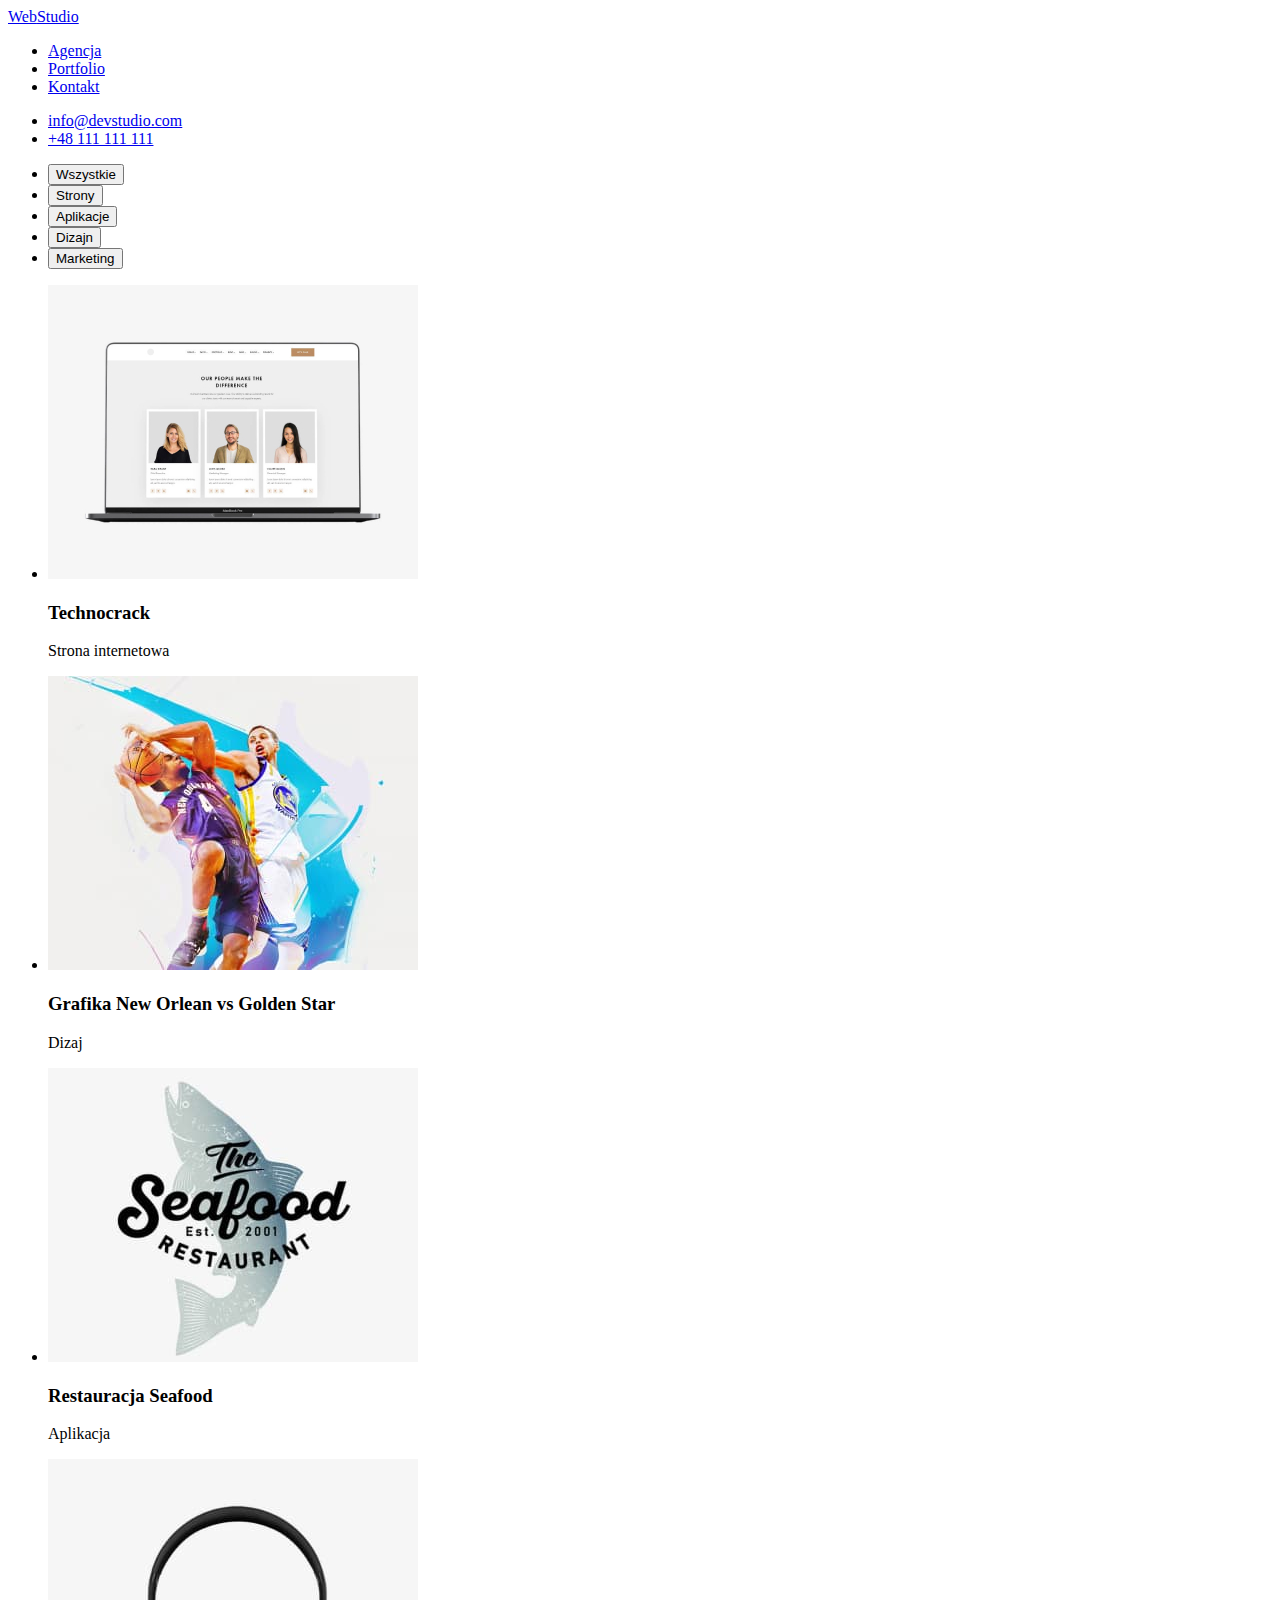
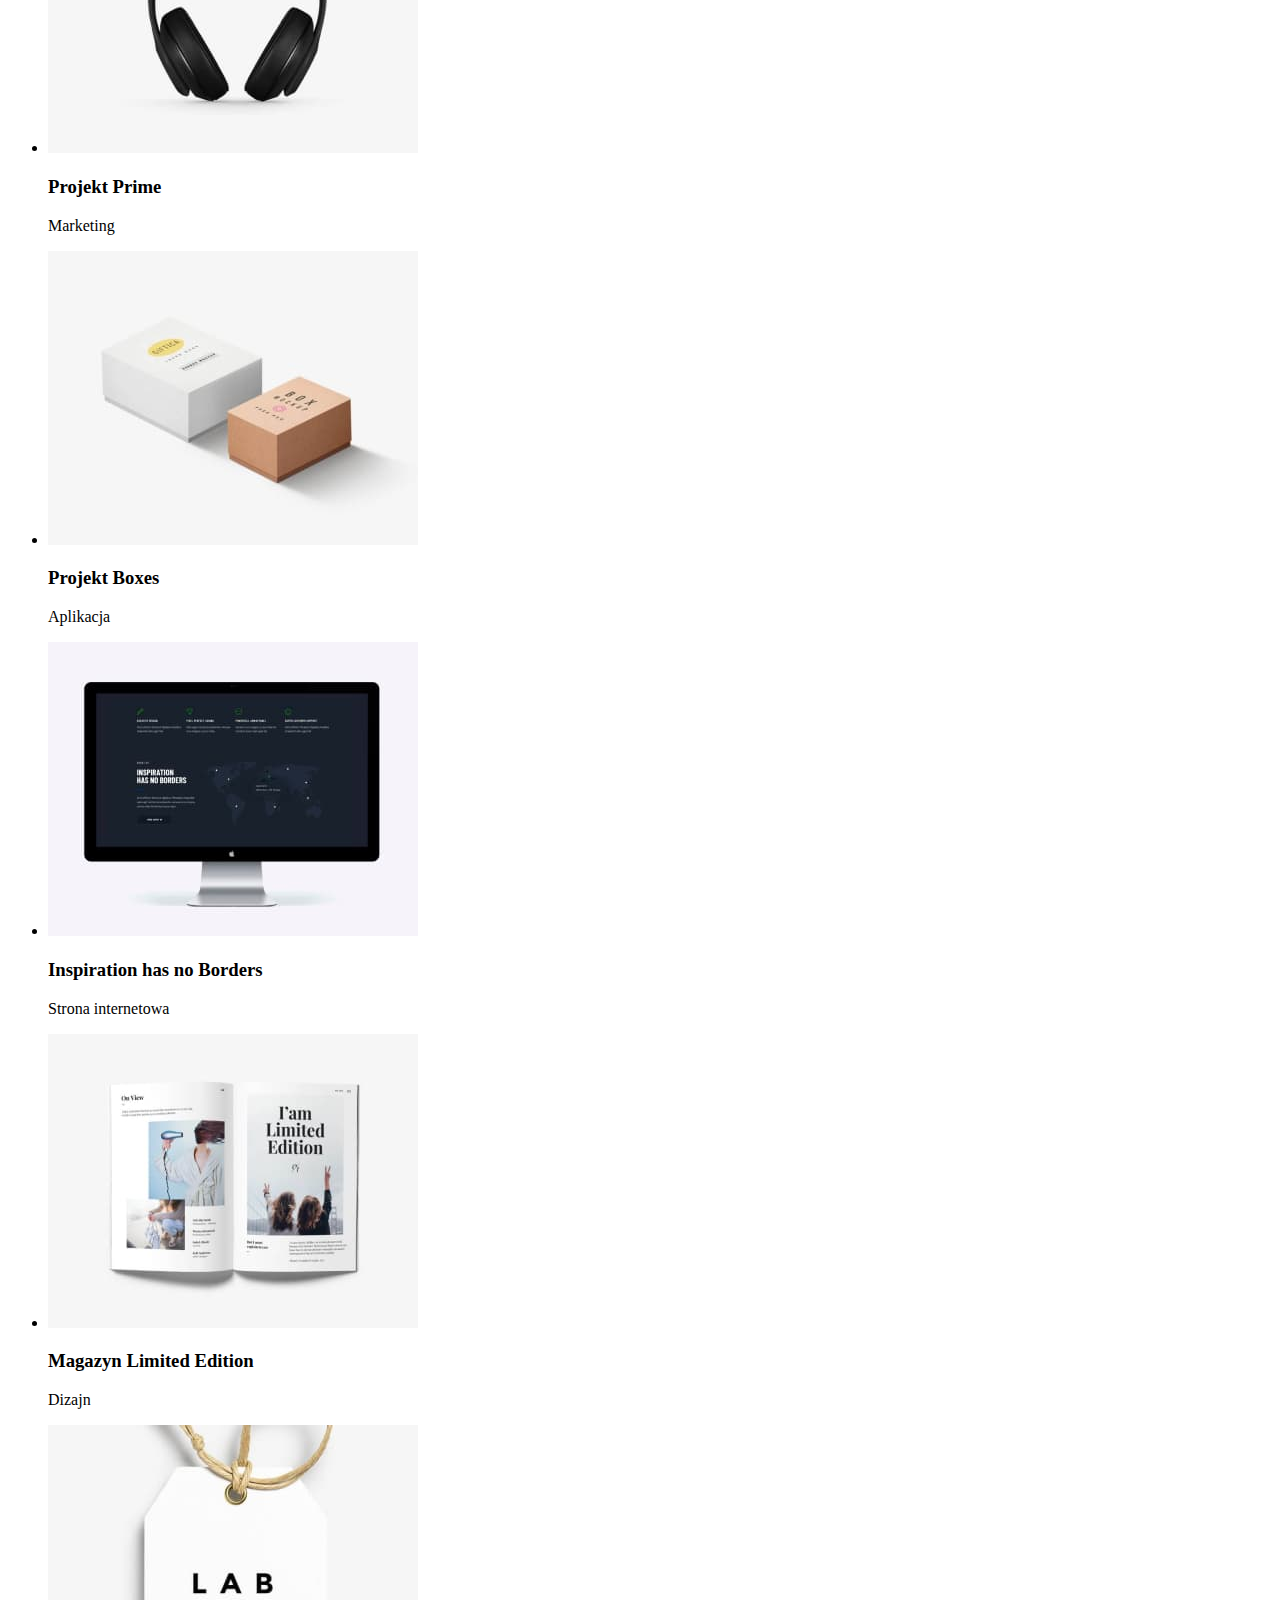
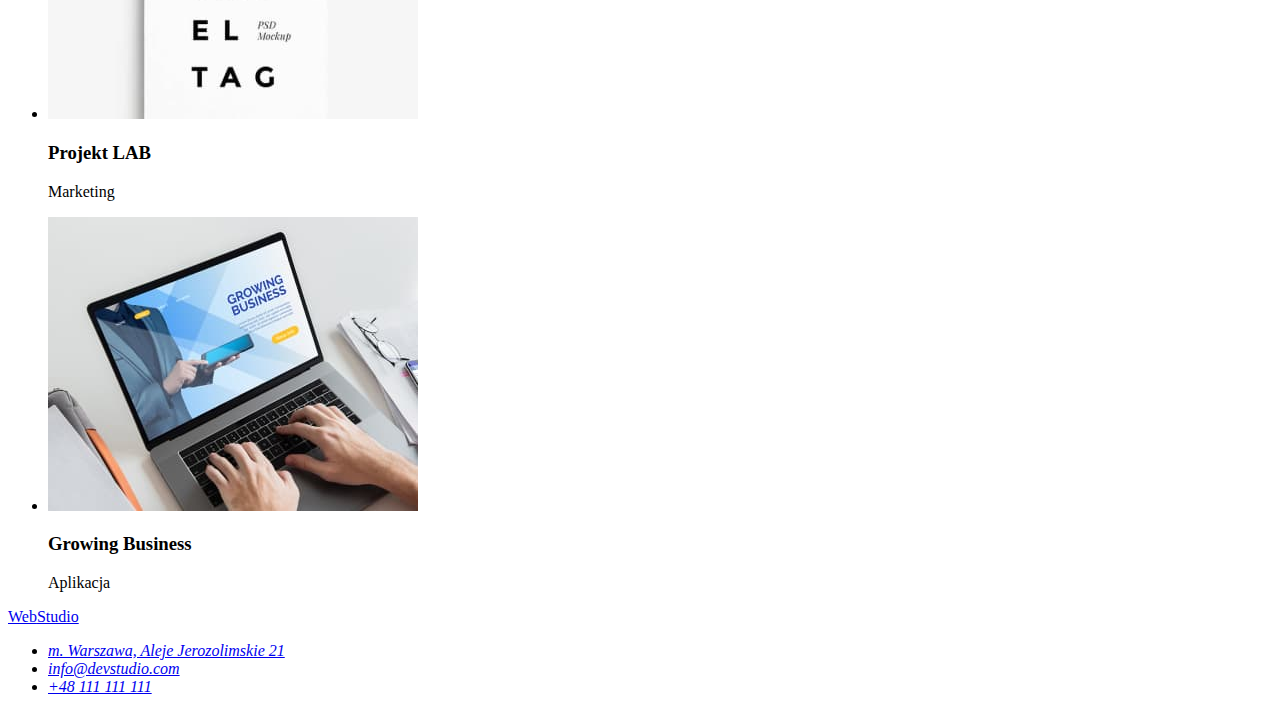
==== commit 979567a8: "korekta3" ====
--- a/portfolio.html
+++ b/portfolio.html
@@ -4,7 +4,7 @@
     <meta charset="UTF-8">
     <meta http-equiv="X-UA-Compatible" content="IE=edge">
     <meta name="viewport" content="width=device-width, initial-scale=1.0">
-    <link rel="stylesheet" href="css/style.css">
+    <link rel="stylesheet" href="css/styles.css">
     <link rel="preconnect" href="https://fonts.googleapis.com">
     <link rel="preconnect" href="https://fonts.gstatic.com" crossorigin>
     <link
@@ -15,11 +15,11 @@
 
 <body>
     <header class="header">
-        <a class="logo-header" href="index.html"><span class="logo-header-color-1">Web</span><span class="logo-header-color-2">Studio</span></a>
+        <a class="logo-header" href="./index.html"><span class="logo-header-color-1">Web</span><span class="logo-header-color-2">Studio</span></a>
         <nav class="navigation">
             <ul class="navigation-list">
-                <li><a class="navigation-link" href="#">Agencja</a></li>
-                <li><a class="navigation-link active-link" href="portfolio.html">Portfolio</a></li>
+                <li><a class="navigation-link" href="./index.html">Agencja</a></li>
+                <li><a class="navigation-link" href="./portfolio.html">Portfolio</a></li>
                 <li><a class="navigation-link" href="#">Kontakt</a></li>
             </ul>
         </nav>
@@ -43,12 +43,12 @@
         <section class="section-categories-pictures">
             <ul class="categories-pictures-list">
                 <li class="categories-pictures-item">
-                    <img class="categories-pictures-img" src="./images/imgportfolio.jpg.jpg" alt="Technocrack" width="370" height="294">
+                    <img class="categories-pictures-img" src="./images/imgportfolio.jpg" alt="Technocrack" width="370" height="294">
                     <h3 class="categories-pictures-name">Technocrack</h3>
                     <p class="categories-pictures-p">Strona internetowa</p>
                 </li>
                 <li class="categories-pictures-item">
-                    <img class="categories-pictures-img" src="./images/img1portfolio.jpg.jpg" alt="Grafika New Orlean vs Golden Star" width="370" height="294">
+                    <img class="categories-pictures-img" src="./images/img1portfolio.jpg" alt="Grafika New Orlean vs Golden Star" width="370" height="294">
                     <h3 class="categories-pictures-name">Grafika New Orlean vs Golden Star</h3>
                     <p class="categories-pictures-p">Dizaj</p>
                 </li>
@@ -92,7 +92,7 @@
     </main>
 
     <footer class="footer">
-        <a class="logo-footer" href="index.html"><span class="logo-footer-color-1">Web</span><span class="logo-footer-color-2">Studio</span></a>
+        <a class="logo-footer" href="./index.html"><span class="logo-footer-color-1">Web</span><span class="logo-footer-color-2">Studio</span></a>
         <address>
             <ul class="adress-list">
                 <li class="adress-list-item">
